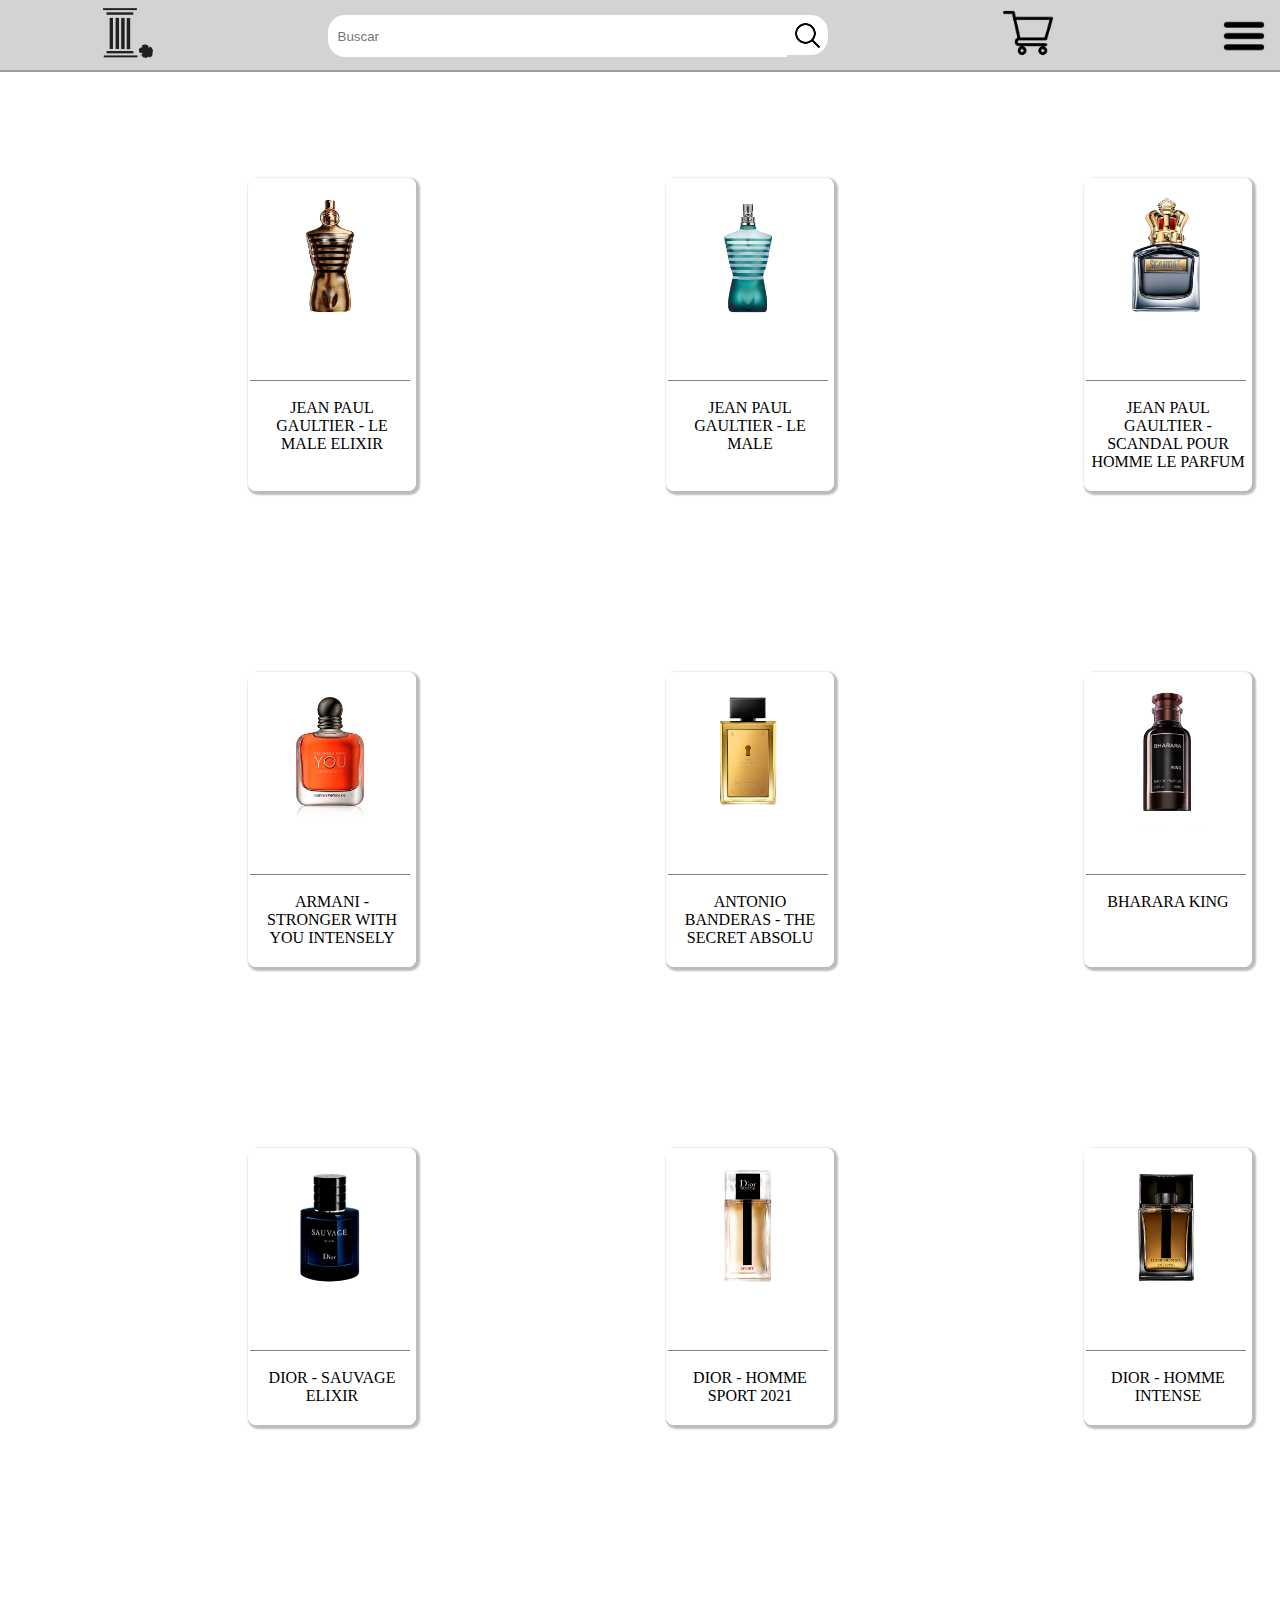
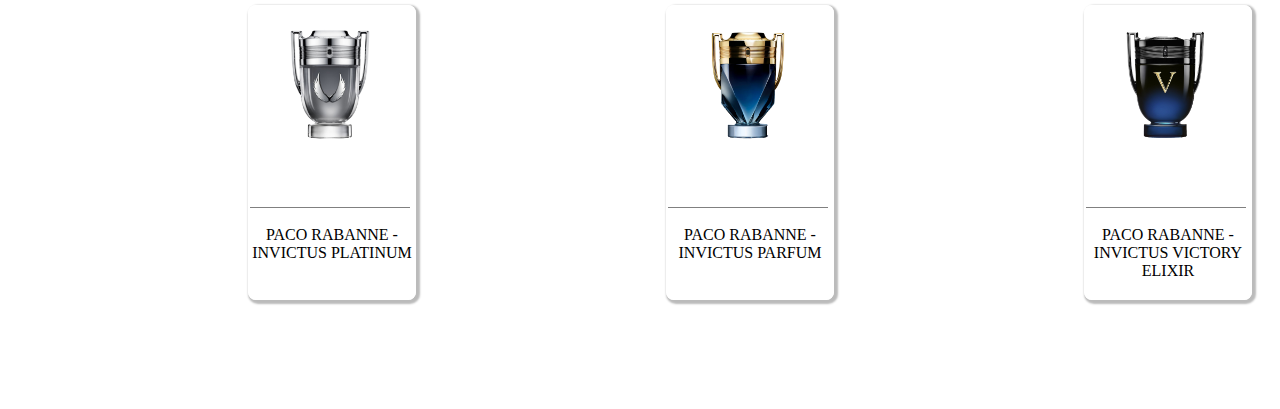
==== index.html @ b82b5b61 "Update index.html" ====
<!DOCTYPE html>
<html lang="en">
<head>
    <meta charset="UTF-8">
    <meta name="viewport" content="width=device-width, initial-scale=1.0">
    <title>ritta et compagnie</title>
    <link rel="stylesheet" href="styles.css">
</head>
<body>
    <header id="encabezado">
        <div class="logo">
            <a href="http://127.0.0.1:5500/inicio.html">
            <img src="logo.png" alt="">
        </a>
        </div>
        <div class="barra_de_busqueda">
            <input type="text" placeholder="Buscar" class="buscar">
            <div class="lupa">
                <img src="lupa.png" alt="" >
            </div>
        </div>
        <div class="chango">
            <img src="carrito-de-compras.png" alt="">
        </div>
        <section class="menudesplegable">
            <div class="dropdown">
                <img src="menu.png" alt="" onclick="toggleMenu()" class="dropbtn">
                <div id="myDropdown" class="dropdown-content">
                    <a href=""><p  class="Nosotros">Nosotros</p></a>
                    <div class="rango">
                        <div>
                            <p>Precio</p>
                        </div>
                        <div class="input">
                            <div class="max"> <p>max </p> <input type="number"></div>
                            <div class="min"> <p>min </p> <input type="number"></div>
                        </div>
                    </div>
                    <div class="submenu">
                        <a href="#" class="perfumes_menu">Perfumes</a>
                        <div class="submenu-content">
                            <p>florales</p>
                            <p>amaderados</p>
                            <p>dulces</p>
                            <p>amargos</p>
                        </div>
                        
                    </div>
            </div>
        </div>
        </section>
    </header>

    <main>
        <div class="caja_para_categorias">

        </div>

        <section id="perfumes">
            <div class="fila">
                <div class="boton">
                    <a href="" class="link">
                    <img src="lemaleelc2.png" alt="">
                    <p class="nombre">JEAN PAUL GAULTIER - LE MALE ELIXIR</p>
                    </a>
                </div>
                <div class="boton">
                    <a href="" class="link">
                    <img src="lemale.png" alt="">
                    <p class="nombre">JEAN PAUL GAULTIER - LE MALE</p>
                    </a>
                </div>
                <div class="boton">
                    <a href="" class="link">
                    <img src="scandal.png" alt="">
                    <p class="nombre">JEAN PAUL GAULTIER - SCANDAL POUR HOMME LE PARFUM </p>
                    </a>
                </div>
            </div>
            <div class="fila">
                <div class="boton">
                    <a href="" class="link">
                    <img src="strongerwithyou.png" alt="">
                    <p class="nombre">ARMANI - STRONGER WITH YOU INTENSELY</p>
                    </a>
                </div>
                <div class="boton">
                    <a href="" class="link">
                    <img src="goldensecret.png" alt="">
                    <p class="nombre">ANTONIO BANDERAS - THE SECRET ABSOLU</p>
                    </a>
                </div>
                <div class="boton">
                    <a href="" class="link">
                    <img src="bhararaking.png" alt="">
                    <p class="nombre">BHARARA KING</p>
                    </a>
                </div>
            </div>
            <div class="fila">
                <div class="boton">
                    <a href="" class="link">
                    <img src="sauvage.png" alt="">
                    <p class="nombre">DIOR - SAUVAGE ELIXIR </p>
                    </a>
                </div>
                <div class="boton">
                    <a href="" class="link">
                    <img src="diorhommesport.png" alt="">
                    <p class="nombre">DIOR - HOMME SPORT 2021</p>
                    </a>
                </div>
                
                <div class="boton">
                    <a href="" class="link">
                    <img src="dierhommeintense.png" alt="">
                    <p class="nombre">DIOR - HOMME INTENSE</p>
                    </a>
                </div>
            </div>
            <div class="fila">
                <div class="boton">
                    <a href="" class="link">
                    <img src="invictusedt.png" alt="">
                    <p class="nombre">PACO RABANNE - INVICTUS PLATINUM</p>
                    </a>
                </div>
                <div class="boton">
                    <a href="" class="link">
                    <img src="invictusparfum.png" alt="">
                    <p class="nombre">PACO RABANNE - INVICTUS PARFUM</p>
                    </a>
                </div>
                <div class="boton">
                    <a href="" class="link">
                    <img src="invictuselexir.png" alt="">
                    <p class="nombre">PACO RABANNE - INVICTUS VICTORY ELIXIR</p>
                    </a>
                </div>
            </div>
        </section>
    </main>
    

    <script>
        function toggleMenu() {
            document.getElementById("myDropdown").classList.toggle("show");
        }
    </script>


</body>
</html>
---- styles.css ----
**{
    margin: 0;
    padding: 0;}
body {
    font-family: Arial, sans-serif;
    background-color: #ffffff;
    color: #333;
    padding-top: 70px;
}

#encabezado{
    display: flex;
    background-color: rgb(211, 211, 211);
    align-items: center;
    justify-content: space-around;
    height: 70px;
    padding: 0 20px;
    position: fixed;
    top: 0;
    left: 0;
    width: 100%;
    border-bottom: 2px solid #9c9c9c;
}

.logo img{
    height: 50px;
    width: 50px;
}

.barra_de_busqueda{
    width: 500px;
    height: 40px;
    display: flex;
    border-radius: 10px;
    padding: 0 10px;
    box-shadow: #333;
    }

.buscar{
    width: 100%;
    height: 100%;
    border: none;
    border-top-left-radius: 17px;
    border-bottom-left-radius: 17px;
    padding-left: 10px;
}
.lupa{
    background-color:white;
    border-bottom-right-radius: 17px;
    border-top-right-radius:17px;
}
.lupa img{
    width: 33px;
    height: 33px;
    padding: 4px;

}

.chango img, .usuario_foto img{
    height: 50px;
    width: 50px;
    cursor: pointer;
}



#categorias{
    margin-bottom: 30px;
    padding: 20px;
    position: fixed;
    top: 100px;
    left: 20px;
    width: 160px;
    background-color: rgb(226, 226, 226);
    border: 2px solid #ccc;
    border-radius: 10px;    display: flex;
    flex-direction: column;
    gap: 15px;

}

#categorias h1{
    font-size: 18px;
    margin-bottom: 10px;
    border-bottom: 2px solid #333;
}

#categorias h2{
    font-size: 16px;
    cursor: pointer;
    transition: color 0.3s ease;
}

#categorias h2:hover{
    color: grey
}
#categorias:hover{
    animation:animacion 1s ease forwards;
}
main{
    display: flex;
    margin-left: 220px;
    padding: 20px;
}

#perfumes{
    display: flex;
    gap: 20px;
    width: 100%;
    justify-items: center;
    flex-direction: column;
    align-items: center;
    box-shadow: 20px;
}

.fila .boton:hover {
    border: 2px solid rgb(196, 196, 196);
    border-radius: 7px;
    animation:animacion 1s ease forwards;


}
.fila .boton{
    box-shadow: #333;
    border: 2px solid white;
    box-shadow:    2px 2px 2px 2px rgb(187, 187, 187);
    border-radius: 8px;

}
.fila{
    display: flex;
    gap: 250px;
    margin: 8%;
}


.boton{
    display: flex;
    flex-direction: column;
    align-items: center;
    gap: 2px;
}

.comprar{
    background-color: rgb(255, 255, 255);
    border: 2px solid black;
    width: 160px;
    height: 37px;
    border-radius: 5px;
}
.comprar:hover{
    background-color: rgb(70, 70, 70);
    cursor: pointer;
}

.comprar:hover .comprar p{
    color: white;
}

.nombre{
    width: 160px;
    text-align: center;
    font-family: Cambria, Cochin, Georgia, Times, 'Times New Roman', serif;
    padding: 2px;
}
@keyframes animacion{
    1% {
        transform:scale(1)
    }
    100% {
        transform:scale(1.1)
    }

}
@keyframes animacion2{
    1% {
        transform:scale(1.1)
    }
    100% {
        transform:scale(1)
    }

}

.link{
    text-decoration: none;
    color: black;

}
.link:hover{
    animation: animacion 1s ease forwards;
}
.fila img{
    width: 160px;
    display: flex;
    flex-direction: column;
    align-items: center;
    gap: 10px;
    border-bottom: 1px solid grey;
    padding-bottom: 40px;
}
.input{
    display: flex;
    flex-direction: column;
    align-items: center;
    gap: 10px;
    border-radius: 20px;
}
.input input{
    border-radius: 20px;
    border: 1px solid grey;
}
.Nosotros{
    border-bottom: 1px solid grey;
    width: 100%;
    display: flex;
    justify-content: center;
    padding-top:20px;


}
.menudesplegable{
    gap: 70px;
}
.submenu {
    position: relative;
}

.submenu-content {
    display: none;
    position: absolute;
    left: -160px;
    top: 0;
    background-color: #f9f9f9;
    min-width: 160px;
    border-radius: 20px;
    box-shadow: 0px 8px 8px 0px rgb(0 0 0 / 20%);
    flex-direction: column;
    transform: translateX(-10px);
    transition: opacity 1s ease, transform 1s ease;
}

.submenu-content p{
    justify-content: center;
    padding-top: 10px;
    padding-bottom: 10px;
    display: flex;
}
.submenu-content p:hover{
    background-color: #d3d3d3;
    border-radius: 10px;
}


.dropdown {
    position: relative;
    display: inline-block;
}

.dropbtn {
    position: fixed;
    top: 0px;
    right: 0;
    color: white;
    padding: 16px;
    font-size: 16px;
    border: none;
    cursor: pointer;
    height: 40px;
    width: 40px;
}

.dropdown-content {
    display: none;
    position: fixed;
    right: 2vw;
    background-color: #f9f9f9;
    min-width: 160px;
    box-shadow: 0px 8px 16px 0px rgba(0,0,0,0.2);
    z-index: 1;
    height: 90vh;
    width: 20vw;
    border-radius: 20px;
}

.dropdown-content a {
    color: black;
    padding: 12px 16px;
    text-decoration: none;
    display: block;
}

.dropdown-content a:hover {
    background-color: #f1f1f1;
}

.show {
    display: block;
}
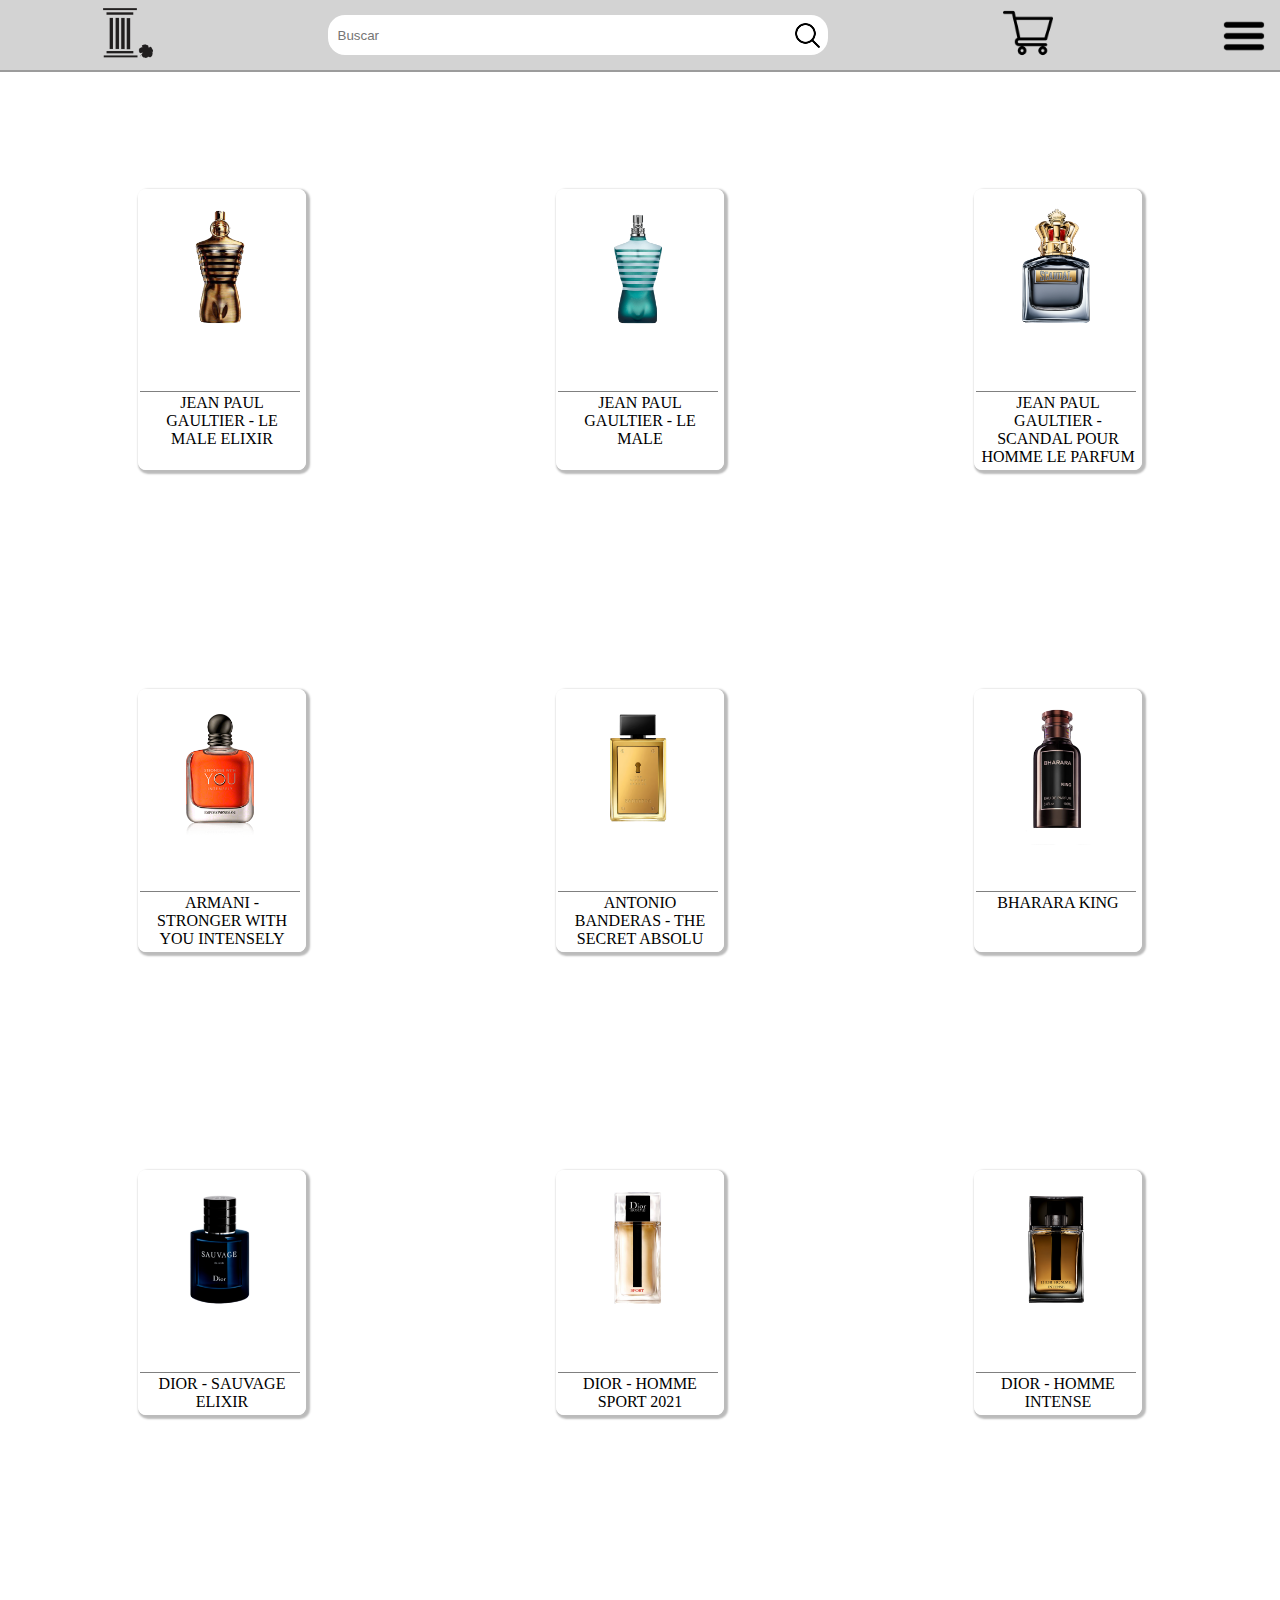
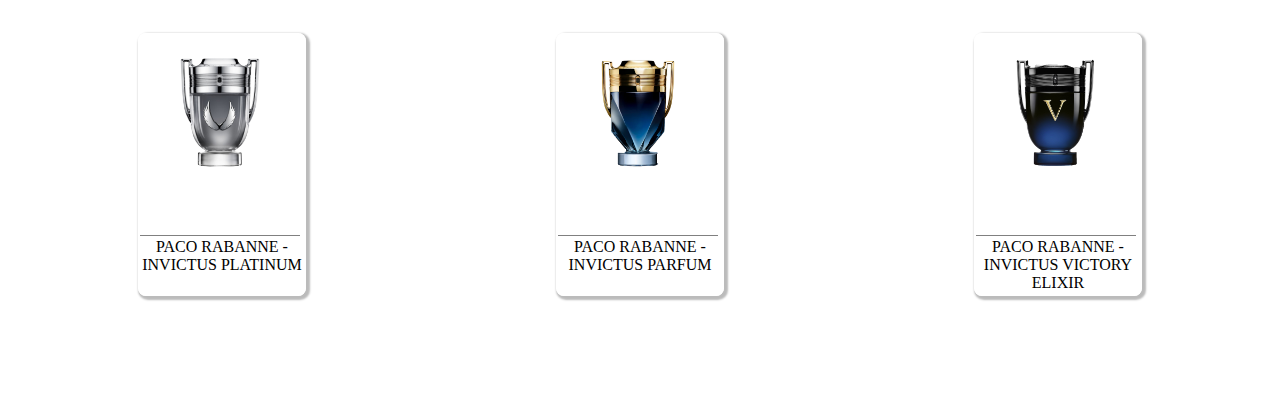
==== commit 159d42a3: "Update index.html" ====
--- a/index.html
+++ b/index.html
@@ -26,9 +26,11 @@
             <div class="dropdown">
                 <img src="menu.png" alt="" onclick="toggleMenu()" class="dropbtn">
                 <div id="myDropdown" class="dropdown-content">
-                    <a href=""><p  class="Nosotros">Nosotros</p></a>
+                    <div>
+                        <a href=""><p  class="Nosotros">Nosotros</p></a>
+                    </div>
                     <div class="rango">
-                        <div>
+                        <div class="precio">
                             <p>Precio</p>
                         </div>
                         <div class="input">
@@ -37,7 +39,7 @@
                         </div>
                     </div>
                     <div class="submenu">
-                        <a href="#" class="perfumes_menu">Perfumes</a>
+                        <p class="perfumes_menu">Perfumes</p>
                         <div class="submenu-content">
                             <p>florales</p>
                             <p>amaderados</p>
--- a/styles.css
+++ b/styles.css
@@ -1,4 +1,4 @@
-**{
+*{
     margin: 0;
     padding: 0;}
 body {
@@ -48,6 +48,7 @@
     background-color:white;
     border-bottom-right-radius: 17px;
     border-top-right-radius:17px;
+    height: 40px;
 }
 .lupa img{
     width: 33px;
@@ -99,7 +100,6 @@
 }
 main{
     display: flex;
-    margin-left: 220px;
     padding: 20px;
 }
 
@@ -211,45 +211,54 @@
     border: 1px solid grey;
 }
 .Nosotros{
-    border-bottom: 1px solid grey;
     width: 100%;
     display: flex;
     justify-content: center;
-    padding-top:20px;
-
-
-}
+    padding-top:10px;
+    border-radius: 20px;
+    align-items: center;
+}
+
+
 .menudesplegable{
     gap: 70px;
 }
 .submenu {
-    position: relative;
-}
+    display: block;
+}
+
 
 .submenu-content {
     display: none;
     position: absolute;
-    left: -160px;
+    left: 0px;
     top: 0;
     background-color: #f9f9f9;
     min-width: 160px;
     border-radius: 20px;
     box-shadow: 0px 8px 8px 0px rgb(0 0 0 / 20%);
     flex-direction: column;
-    transform: translateX(-10px);
-    transition: opacity 1s ease, transform 1s ease;
-}
+}
+.perfumes_menu:hover .submenu-content{
+    display: block;
+}
+.perfumes_menu{
+    cursor: pointer;
+}
+
 
 .submenu-content p{
     justify-content: center;
     padding-top: 10px;
     padding-bottom: 10px;
     display: flex;
+    cursor: pointer;
 }
 .submenu-content p:hover{
     background-color: #d3d3d3;
     border-radius: 10px;
 }
+
 
 
 .dropdown {
@@ -274,11 +283,12 @@
     display: none;
     position: fixed;
     right: 2vw;
+    top: 80px;
     background-color: #f9f9f9;
     min-width: 160px;
     box-shadow: 0px 8px 16px 0px rgba(0,0,0,0.2);
     z-index: 1;
-    height: 90vh;
+    height: 70vh;
     width: 20vw;
     border-radius: 20px;
 }
@@ -297,3 +307,14 @@
 .show {
     display: block;
 }
+
+.rango{
+    gap: 20px;
+    display: flex;
+    flex-direction: column;
+    align-items: center;
+    border-top: 1px solid grey;
+    padding-top: 15px;
+    border-bottom: 1px solid grey;
+    padding-bottom:15px ;
+}
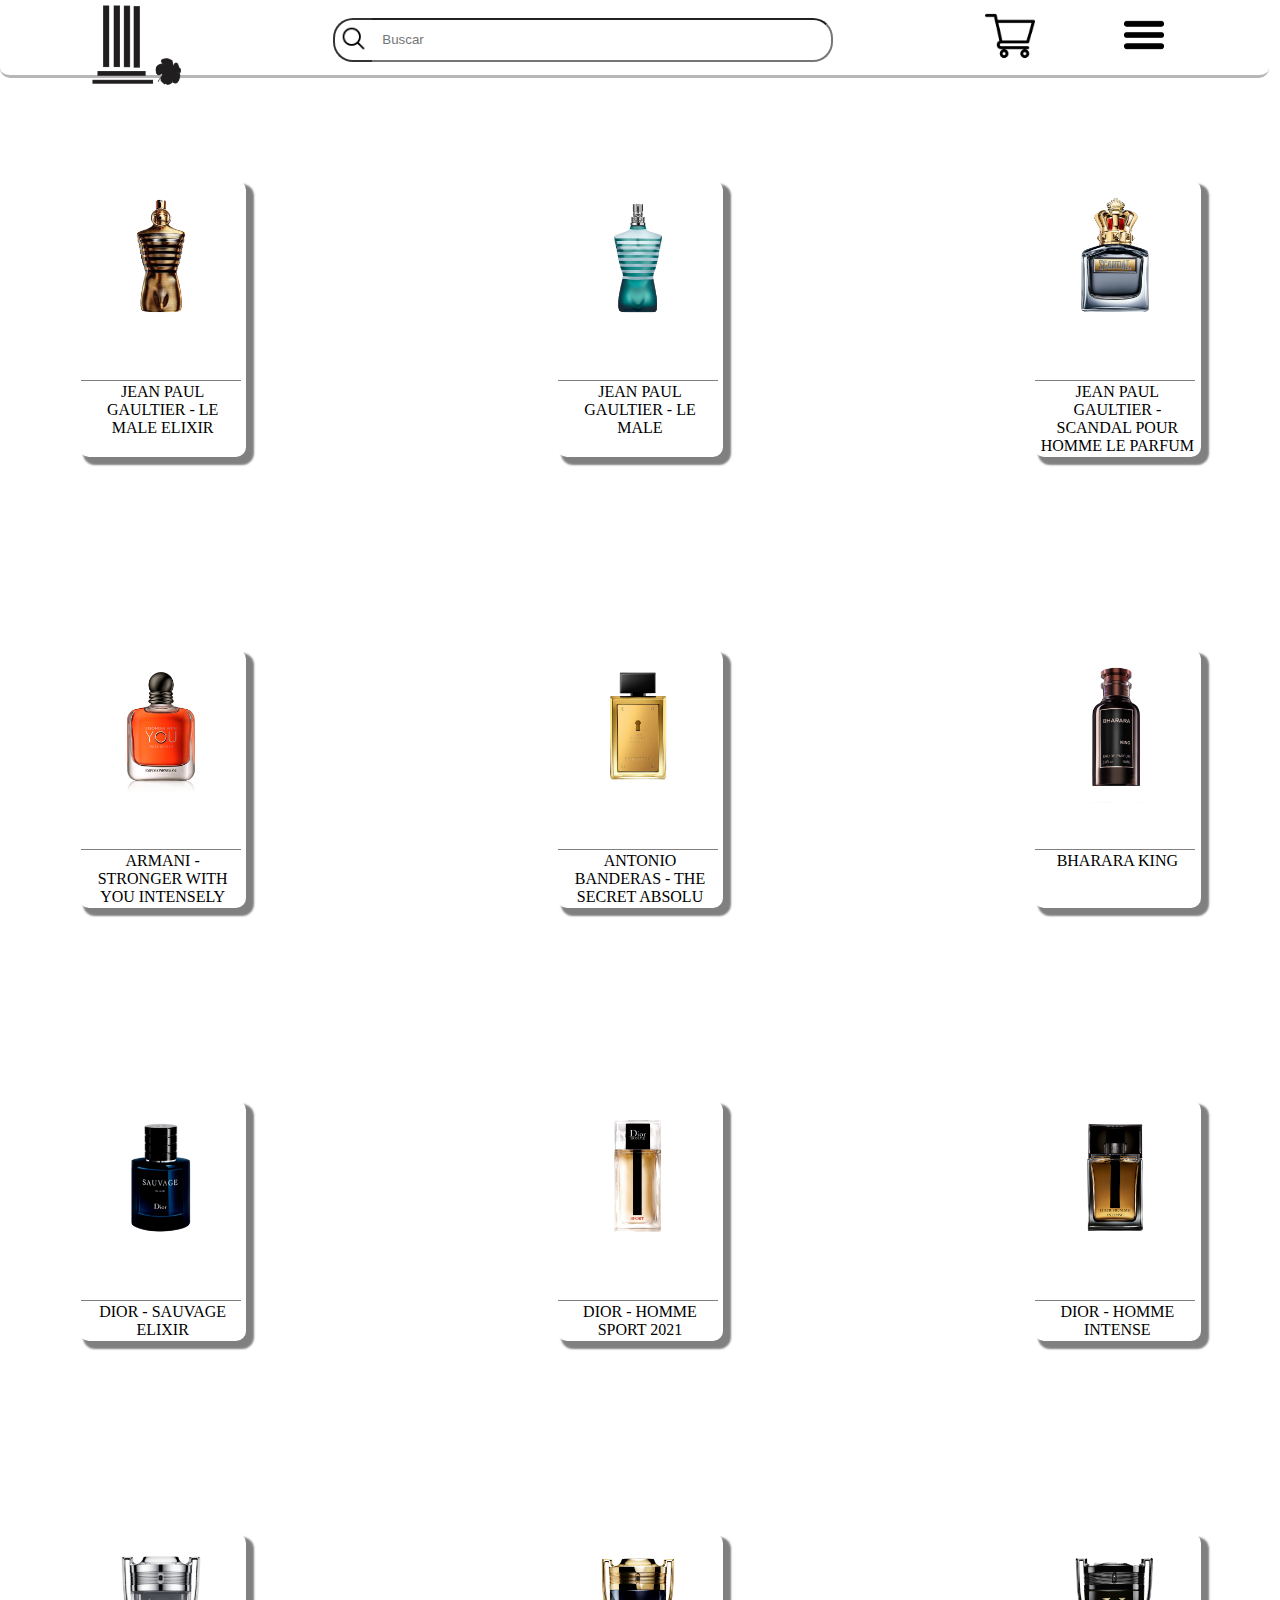
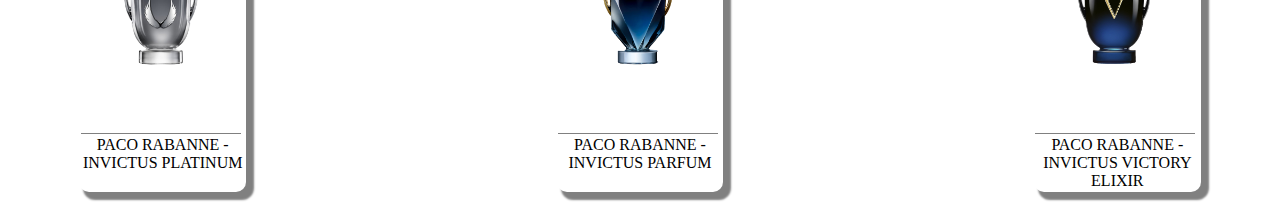
==== commit 2614ada6: "Update index.html" ====
--- a/index.html
+++ b/index.html
@@ -59,87 +59,82 @@
         </div>
 
         <section id="perfumes">
-            <div class="fila">
                 <div class="boton">
                     <a href="" class="link">
-                    <img src="lemaleelc2.png" alt="">
+                    <img src="lemaleelc2.png" alt="" class="perfume">
                     <p class="nombre">JEAN PAUL GAULTIER - LE MALE ELIXIR</p>
                     </a>
                 </div>
                 <div class="boton">
                     <a href="" class="link">
-                    <img src="lemale.png" alt="">
+                    <img src="lemale.png" alt="" class="perfume">
                     <p class="nombre">JEAN PAUL GAULTIER - LE MALE</p>
                     </a>
                 </div>
                 <div class="boton">
                     <a href="" class="link">
-                    <img src="scandal.png" alt="">
+                    <img src="scandal.png" alt="" class="perfume">
                     <p class="nombre">JEAN PAUL GAULTIER - SCANDAL POUR HOMME LE PARFUM </p>
                     </a>
                 </div>
-            </div>
-            <div class="fila">
+
                 <div class="boton">
                     <a href="" class="link">
-                    <img src="strongerwithyou.png" alt="">
+                    <img src="strongerwithyou.png" alt="" class="perfume">
                     <p class="nombre">ARMANI - STRONGER WITH YOU INTENSELY</p>
                     </a>
                 </div>
                 <div class="boton">
                     <a href="" class="link">
-                    <img src="goldensecret.png" alt="">
+                    <img src="goldensecret.png" alt="" class="perfume">
                     <p class="nombre">ANTONIO BANDERAS - THE SECRET ABSOLU</p>
                     </a>
                 </div>
                 <div class="boton">
                     <a href="" class="link">
-                    <img src="bhararaking.png" alt="">
+                    <img src="bhararaking.png" alt="" class="perfume">
                     <p class="nombre">BHARARA KING</p>
                     </a>
                 </div>
-            </div>
-            <div class="fila">
                 <div class="boton">
                     <a href="" class="link">
-                    <img src="sauvage.png" alt="">
+                    <img src="sauvage.png" alt="" class="perfume">
                     <p class="nombre">DIOR - SAUVAGE ELIXIR </p>
                     </a>
                 </div>
                 <div class="boton">
                     <a href="" class="link">
-                    <img src="diorhommesport.png" alt="">
+                    <img src="diorhommesport.png" alt="" class="perfume">
                     <p class="nombre">DIOR - HOMME SPORT 2021</p>
                     </a>
                 </div>
                 
                 <div class="boton">
                     <a href="" class="link">
-                    <img src="dierhommeintense.png" alt="">
+                    <img src="dierhommeintense.png" alt="" class="perfume">
                     <p class="nombre">DIOR - HOMME INTENSE</p>
                     </a>
                 </div>
-            </div>
-            <div class="fila">
+
                 <div class="boton">
                     <a href="" class="link">
-                    <img src="invictusedt.png" alt="">
+                    <img src="invictusedt.png" alt="" class="perfume">
                     <p class="nombre">PACO RABANNE - INVICTUS PLATINUM</p>
                     </a>
                 </div>
                 <div class="boton">
                     <a href="" class="link">
-                    <img src="invictusparfum.png" alt="">
+                    <img src="invictusparfum.png" alt="" class="perfume">
                     <p class="nombre">PACO RABANNE - INVICTUS PARFUM</p>
                     </a>
                 </div>
                 <div class="boton">
                     <a href="" class="link">
-                    <img src="invictuselexir.png" alt="">
+                    <img src="invictuselexir.png" alt="" class="perfume">
                     <p class="nombre">PACO RABANNE - INVICTUS VICTORY ELIXIR</p>
                     </a>
                 </div>
-            </div>
+
         </section>
     </main>
     
--- a/styles.css
+++ b/styles.css
@@ -1,6 +1,8 @@
 *{
     margin: 0;
-    padding: 0;}
+    padding: 0;
+
+}
 body {
     font-family: Arial, sans-serif;
     background-color: #ffffff;
@@ -10,53 +12,62 @@
 
 #encabezado{
     display: flex;
-    background-color: rgb(211, 211, 211);
+    background-color: transparent;
+    backdrop-filter: blur(5px);
     align-items: center;
     justify-content: space-around;
-    height: 70px;
+    height: 75px;
     padding: 0 20px;
     position: fixed;
     top: 0;
     left: 0;
-    width: 100%;
-    border-bottom: 2px solid #9c9c9c;
+    width: 96vw;
+    border-bottom: 3px solid rgba(51, 51, 51, 0.356);
+    border-bottom-left-radius:10px;
+    border-bottom-right-radius:10px;
+    z-index: 1000;
 }
 
 .logo img{
-    height: 50px;
-    width: 50px;
+    height: 11vh;
+    width: 10vh;
 }
 
 .barra_de_busqueda{
     width: 500px;
     height: 40px;
     display: flex;
-    border-radius: 10px;
     padding: 0 10px;
-    box-shadow: #333;
+    flex-direction: row-reverse;
     }
 
 .buscar{
     width: 100%;
     height: 100%;
-    border: none;
-    border-top-left-radius: 17px;
-    border-bottom-left-radius: 17px;
+    border-left:none;
+    border-top-right-radius: 20px;
+    border-bottom-right-radius: 20px;
+    border-top-left-radius: 0;
+    border-bottom-left-radius: 0;
     padding-left: 10px;
 }
 .lupa{
     background-color:white;
-    border-bottom-right-radius: 17px;
-    border-top-right-radius:17px;
+    border-bottom-left-radius: 20px;
+    border-top-left-radius:20px;
     height: 40px;
+    border: 2px solid #333;
+    border-right: none;
 }
 .lupa img{
-    width: 33px;
-    height: 33px;
+    width: 29px;
+    height: 29px;
     padding: 4px;
 
 }
-
+.lupa img:hover{
+    scale: 1.1;
+}
 .chango img, .usuario_foto img{
     height: 50px;
     width: 50px;
@@ -104,16 +115,19 @@
 }
 
 #perfumes{
-    display: flex;
+    display: grid;
+    grid-template-columns: repeat(3, 1fr);  
     gap: 20px;
     width: 100%;
+    box-shadow: 20px;
+    flex-direction: row;
     justify-items: center;
-    flex-direction: column;
-    align-items: center;
-    box-shadow: 20px;
-}
-
-.fila .boton:hover {
+    gap: 15vw;
+    padding-top: 10vh;
+
+}
+
+ .boton:hover {
     border: 2px solid rgb(196, 196, 196);
     border-radius: 7px;
     animation:animacion 1s ease forwards;
@@ -139,6 +153,9 @@
     flex-direction: column;
     align-items: center;
     gap: 2px;
+    border-radius: 10px;
+    box-shadow: 6px 6px 2px 2px gray;
+    width: 13vw;
 }
 
 .comprar{
@@ -190,7 +207,7 @@
 .link:hover{
     animation: animacion 1s ease forwards;
 }
-.fila img{
+.perfume{
     width: 160px;
     display: flex;
     flex-direction: column;
@@ -198,18 +215,24 @@
     gap: 10px;
     border-bottom: 1px solid grey;
     padding-bottom: 40px;
-}
-.input{
+    z-index: 500;
+}
+input{
     display: flex;
     flex-direction: column;
     align-items: center;
     gap: 10px;
     border-radius: 20px;
+    outline: none;
 }
 .input input{
     border-radius: 20px;
     border: 1px solid grey;
 }
+.input input{
+    border: 1px solid grey;
+}
+
 .Nosotros{
     width: 100%;
     display: flex;
@@ -226,24 +249,26 @@
 .submenu {
     display: block;
 }
-
-
 .submenu-content {
     display: none;
-    position: absolute;
-    left: 0px;
-    top: 0;
+    position: fixed;
+    right: 260px;
+    top: 290px;
     background-color: #f9f9f9;
     min-width: 160px;
     border-radius: 20px;
     box-shadow: 0px 8px 8px 0px rgb(0 0 0 / 20%);
     flex-direction: column;
 }
-.perfumes_menu:hover .submenu-content{
+.submenu:hover .submenu-content{
     display: block;
 }
 .perfumes_menu{
     cursor: pointer;
+    text-align: center;
+    padding-top: 10px;
+    padding-bottom: 10px;
+
 }
 
 
@@ -269,10 +294,9 @@
 .dropbtn {
     position: fixed;
     top: 0px;
-    right: 0;
+    right: 7vw;
     color: white;
-    padding: 16px;
-    font-size: 16px;
+    padding: 15px;
     border: none;
     cursor: pointer;
     height: 40px;
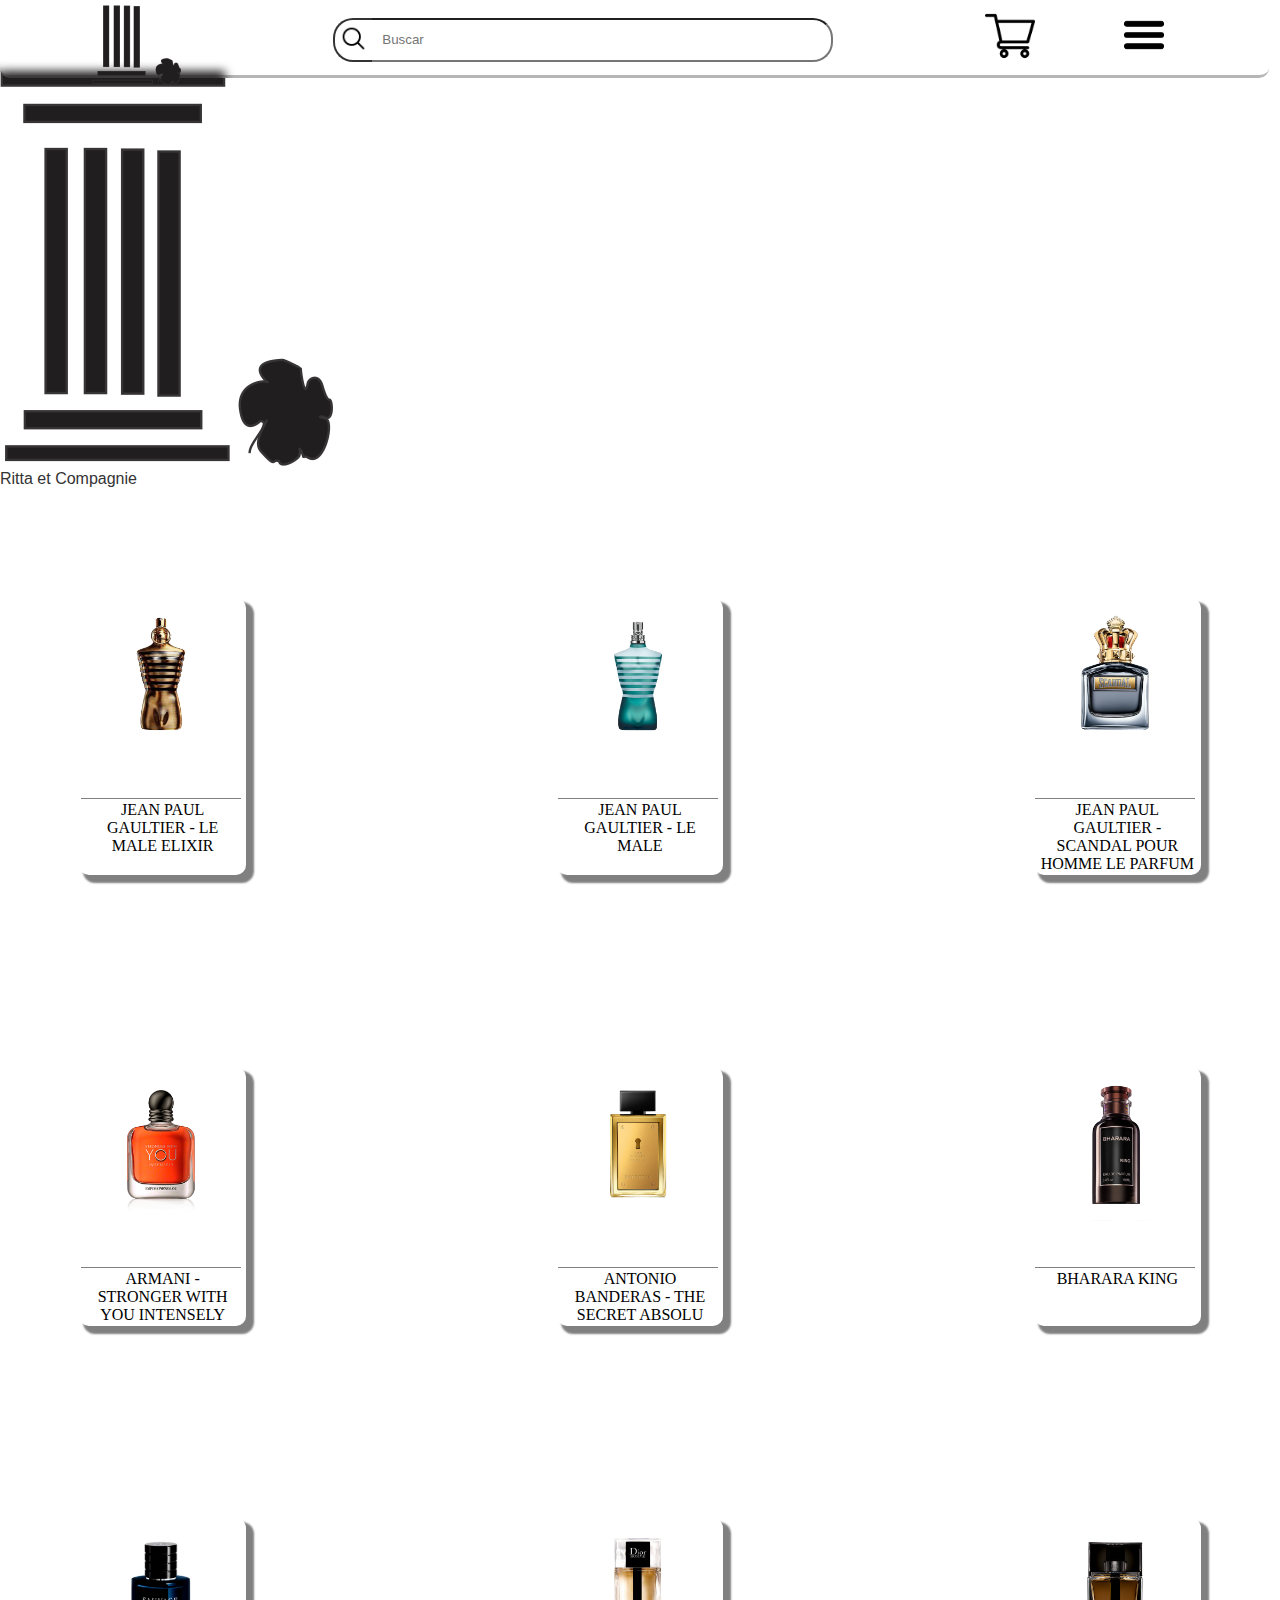
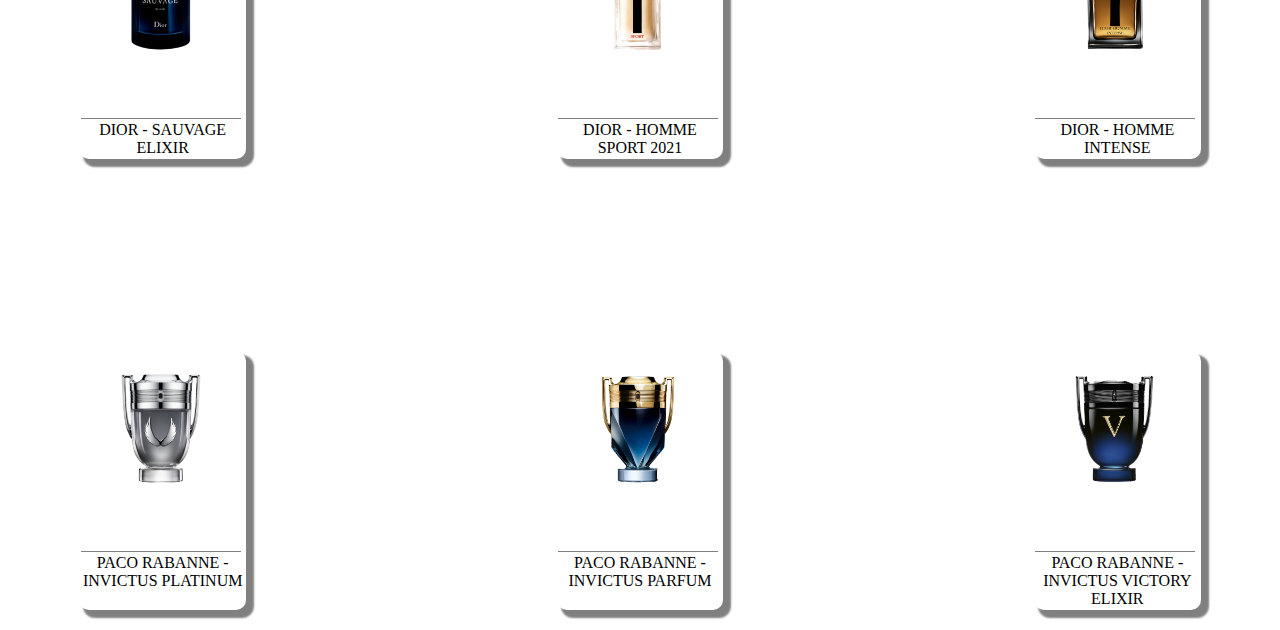
==== commit 52692c17: "Update index.html" ====
--- a/index.html
+++ b/index.html
@@ -52,6 +52,10 @@
         </div>
         </section>
     </header>
+    <div id="splash-screen">
+        <img src="logo.png" alt="Logo" id="splash-logo">
+        <p>Ritta et Compagnie</p>
+    </div>
 
     <main>
         <div class="caja_para_categorias">
@@ -143,8 +147,24 @@
         function toggleMenu() {
             document.getElementById("myDropdown").classList.toggle("show");
         }
+        window.addEventListener('load', function() {
+            setTimeout(function() {
+                var splashScreen = document.getElementById('splash-screen');
+                var mainContent = document.getElementById('main-content');
+                
+                // Iniciamos el desvanecimiento
+                splashScreen.classList.add('fade-out');
+                
+                // Esperamos a que termine la transición antes de ocultar completamente
+                splashScreen.addEventListener('transitionend', function() {
+                    splashScreen.style.display = 'none';
+                    mainContent.style.display = 'block';
+                });
+            }, 2000);
+        });
     </script>
 
 
 </body>
 </html>
+
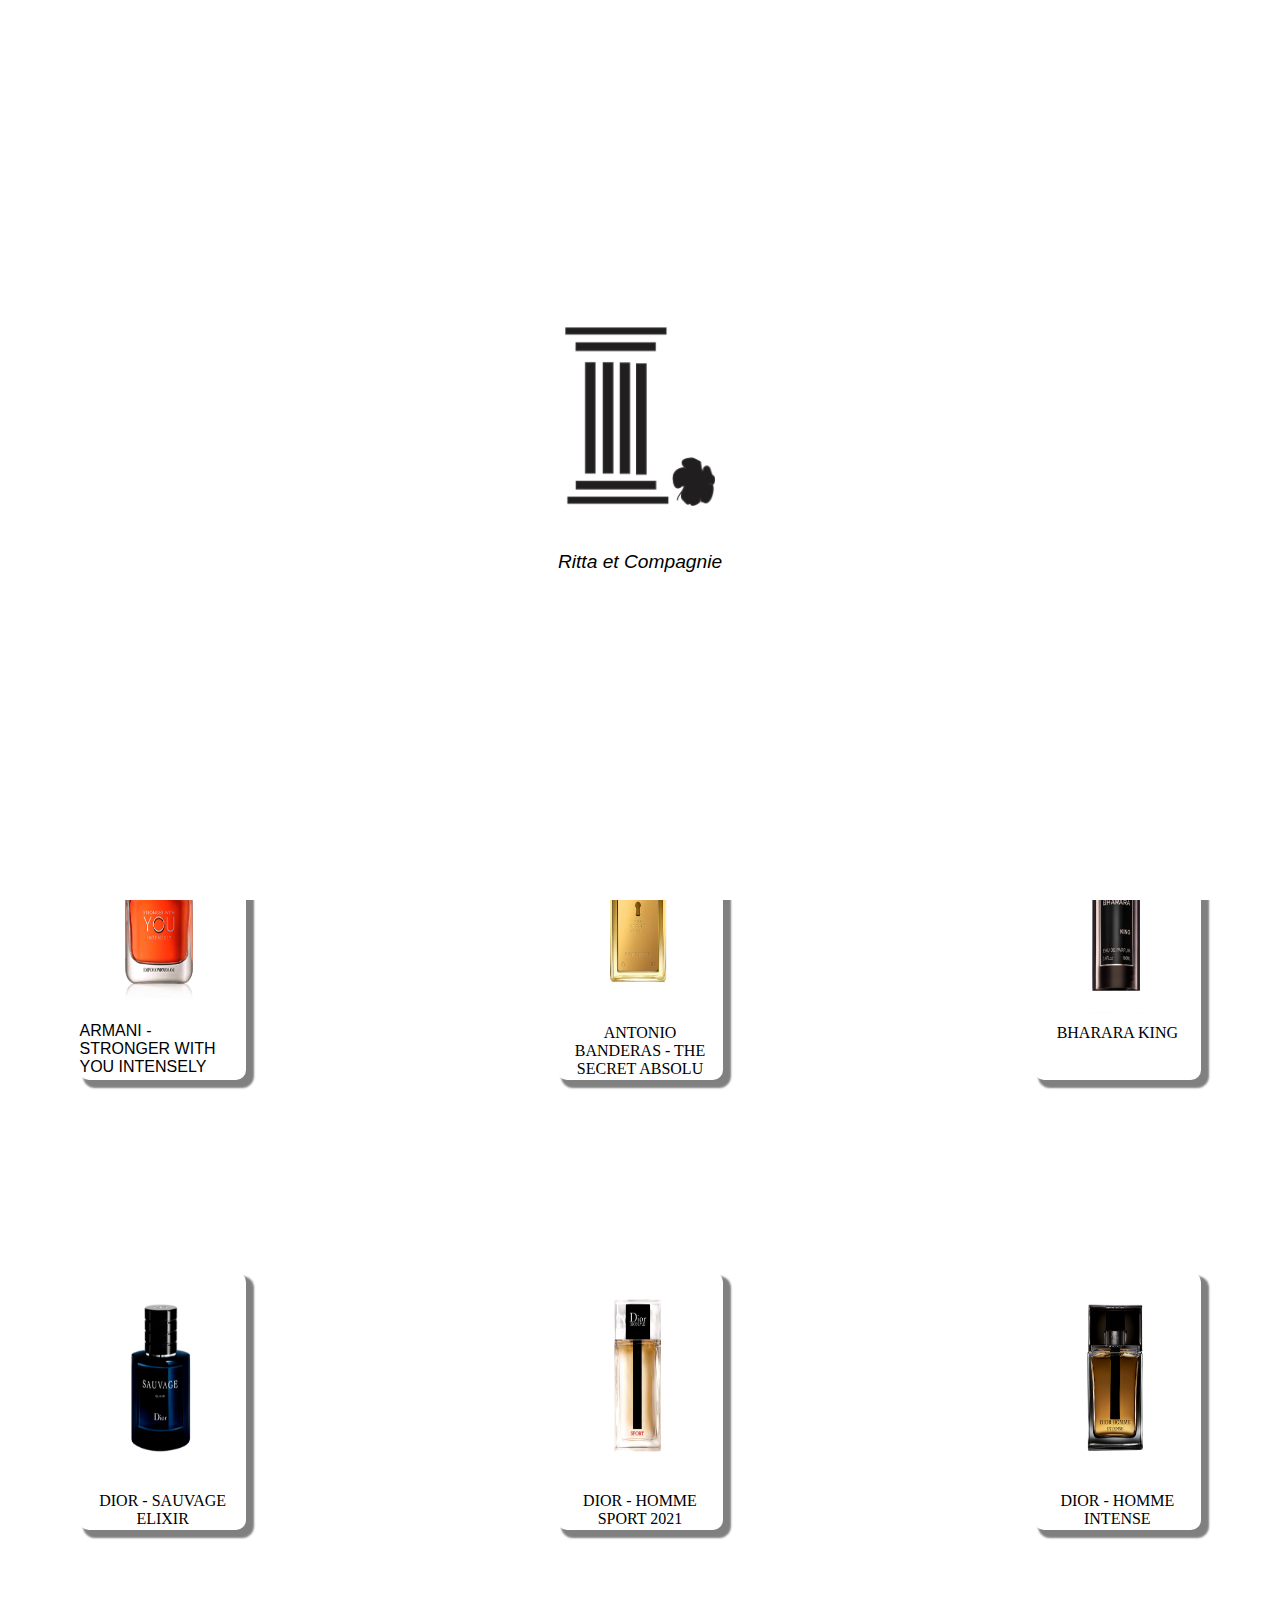
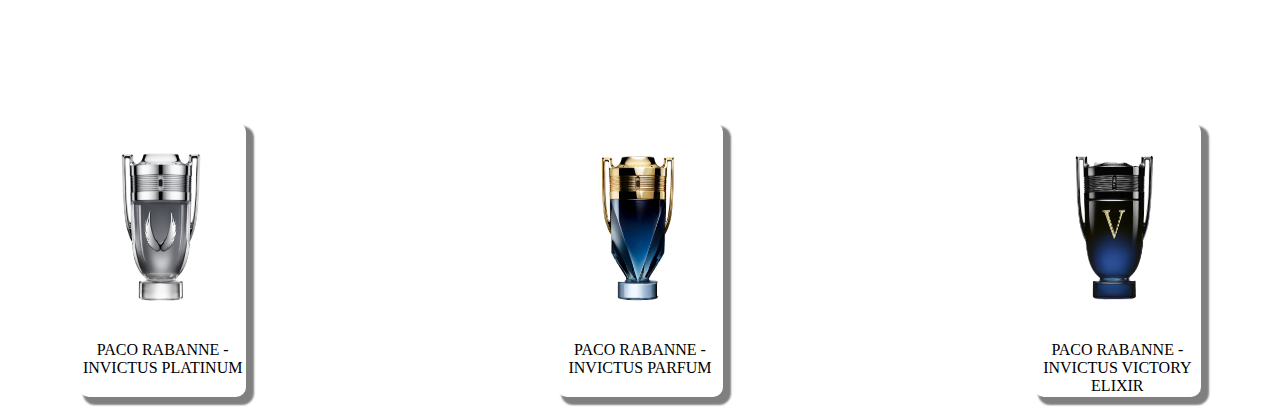
==== commit 5849def9: "Update index.html" ====
--- a/index.html
+++ b/index.html
@@ -22,6 +22,7 @@
         <div class="chango">
             <img src="carrito-de-compras.png" alt="">
         </div>
+       
         <section class="menudesplegable">
             <div class="dropdown">
                 <img src="menu.png" alt="" onclick="toggleMenu()" class="dropbtn">
@@ -48,10 +49,41 @@
                         </div>
                         
                     </div>
+                    <div class="iniciar_sesion">
+                        <p>iniciar sesion</p>
+                        <p>crear una cuenta</p>
+                    </div>
             </div>
         </div>
         </section>
     </header>
+    <section class="proociones">
+        <p>Hombres</p>
+        <p>Mujeres</p>
+        <p>Ofertas</p>
+        <p>Tussi</p>
+    </section>
+    <section class="publi">
+        <div class="carousel">
+            <div class="carousel-images">
+              <img src="jpgf1.png" alt="Paisaje Natural">
+              <img src="fotocarru2.png" alt="Comida Deliciosa">
+              <img src="jpgf3.png" alt="Amigos">
+            </div>
+            <button class="prev" onclick="moveSlide(-1)">&#10094;</button>
+            <button class="next" onclick="moveSlide(1)">&#10095;</button>
+          </div>
+        <div class="carousel2">
+            <div class="carousel-images2">
+              <img src="s1.jpeg" alt=" ">
+              <img src="s2.jpeg" alt=" ">
+              <img src="s3.png" alt="">
+            </div>
+            <button class="prev" onclick="moveSlide2(-1)">&#10094;</button>
+            <button class="next" onclick="moveSlide2(1)">&#10095;</button>
+          </div>
+          
+    </section>
     <div id="splash-screen">
         <img src="logo.png" alt="Logo" id="splash-logo">
         <p>Ritta et Compagnie</p>
@@ -65,6 +97,7 @@
         <section id="perfumes">
                 <div class="boton">
                     <a href="" class="link">
+                    <div class="star"><img src="star.png" alt=""></div>
                     <img src="lemaleelc2.png" alt="" class="perfume">
                     <p class="nombre">JEAN PAUL GAULTIER - LE MALE ELIXIR</p>
                     </a>
@@ -85,7 +118,9 @@
                 <div class="boton">
                     <a href="" class="link">
                     <img src="strongerwithyou.png" alt="" class="perfume">
-                    <p class="nombre">ARMANI - STRONGER WITH YOU INTENSELY</p>
+                    <p cMujeres
+
+                    lass="nombre">ARMANI - STRONGER WITH YOU INTENSELY</p>
                     </a>
                 </div>
                 <div class="boton">
@@ -162,9 +197,41 @@
                 });
             }, 2000);
         });
+        let currentSlide = 0;
+
+function moveSlide(direction) {
+  const slides = document.querySelectorAll('.carousel-images img');
+  currentSlide += direction;
+
+  if (currentSlide < 0) {
+    currentSlide = slides.length - 1;
+  } else if (currentSlide >= slides.length) {
+    currentSlide = 0;
+  }
+
+  const offset = -currentSlide * 100; // Desplazamiento en %
+  document.querySelector('.carousel-images').style.transform = `translateX(${offset}%)`;
+}
+
+function moveSlide2(direction) {
+  const slides = document.querySelectorAll('.carousel-images2 img');
+  currentSlide += direction;
+
+  if (currentSlide < 0) {
+    currentSlide = slides.length - 1;
+  } else if (currentSlide >= slides.length) {
+    currentSlide = 0;
+  }
+
+  const offset = -currentSlide * 100; // Desplazamiento en %
+  document.querySelector('.carousel-images2').style.transform = `translateX(${offset}%)`;
+}
+
+
     </script>
 
 
 </body>
+<footer></footer>
 </html>
 
--- a/styles.css
+++ b/styles.css
@@ -3,11 +3,29 @@
     padding: 0;
 
 }
+.proociones{
+    width: 100vw;
+    height: 5vh;
+    background-color: rgb(36, 35, 35);
+    position: fixed;
+    top: 78px;
+    left: 0;
+    display: flex;
+    flex-direction: row;
+    gap: 20vw;
+    justify-content: center;
+    align-items: center;
+    z-index: 1000;
+}
+.proociones p{
+    color: white;
+}
 body {
     font-family: Arial, sans-serif;
-    background-color: #ffffff;
-    color: #333;
+    background-color: #ffffff86;
     padding-top: 70px;
+    z-index: 1000;
+
 }
 
 #encabezado{
@@ -23,8 +41,6 @@
     left: 0;
     width: 96vw;
     border-bottom: 3px solid rgba(51, 51, 51, 0.356);
-    border-bottom-left-radius:10px;
-    border-bottom-right-radius:10px;
     z-index: 1000;
 }
 
@@ -209,14 +225,22 @@
 }
 .perfume{
     width: 160px;
-    display: flex;
-    flex-direction: column;
-    align-items: center;
-    gap: 10px;
-    border-bottom: 1px solid grey;
-    padding-bottom: 40px;
+    height: 17vw;
+    display: flex;
+    flex-direction: column;
     z-index: 500;
 }
+.comprar_boton{
+    width: 100%;
+    height: 15%;
+    border-radius: 10px;
+    display: flex;
+    align-items: center;
+    justify-content: center;
+    background-color: rgb(235, 235, 235);
+    box-shadow: 0 0 5px 5px grey;
+}
+
 input{
     display: flex;
     flex-direction: column;
@@ -287,12 +311,12 @@
 
 
 .dropdown {
-    position: relative;
+
     display: inline-block;
 }
 
 .dropbtn {
-    position: fixed;
+    position: absolute;
     top: 0px;
     right: 7vw;
     color: white;
@@ -307,7 +331,7 @@
     display: none;
     position: fixed;
     right: 2vw;
-    top: 80px;
+    top: 126px;
     background-color: #f9f9f9;
     min-width: 160px;
     box-shadow: 0px 8px 16px 0px rgba(0,0,0,0.2);
@@ -342,3 +366,214 @@
     border-bottom: 1px solid grey;
     padding-bottom:15px ;
 }
+.iniciar_sesion{
+    padding-top: 15px;
+    border-bottom: 1px solid grey;
+    border-top: 1px solid grey;
+    padding-bottom:15px ;
+    gap: 20px;
+    display: flex;
+    flex-direction: column;
+    align-items: center;
+}
+
+
+#splash-screen {
+    position: fixed;
+    top: 0;
+    left: 0;
+    width: 100%;
+    height: 100%;
+    background-color: #ffffff;
+    display: flex;
+    justify-content: center;
+    align-items: center;
+    z-index: 9999;
+    opacity: 1;
+    transition: opacity 1s ease-out;
+    display: flex;
+    flex-direction: column;
+    gap: 5vh;
+    justify-content: center;
+}
+#splash-screen p{
+    font-family: Verdana, Geneva, Tahoma, sans-serif;
+}
+.star{
+    height: 25px;
+    width: 25px;
+}
+.star img{
+    height: 25px;
+    width: 25px;
+}
+
+#splash-logo {
+    width: 150px; /* Ajusta según el tamaño deseado */
+    height: auto;
+}
+
+/* Clase para controlar el desvanecimiento */
+#splash-screen.fade-out {
+    opacity: 0;
+}
+
+/* Asegúrate de que el contenido principal esté oculto inicialmente */
+#main-content {
+    display: none;
+}
+
+#splash-screen p {
+display: flex;
+font-style: italic;
+font-size: larger;
+font-weight: 80;
+}
+@media screen and (max-width: 768px) {
+
+    #encabezado {
+        flex-wrap: wrap;
+        height: auto;
+        padding: 10px;
+        gap: 0;
+    }
+
+    .barra_de_busqueda {
+        width: 100%;
+        margin: 0;
+        align-items: center;
+        justify-content: center;
+    }
+
+    .chango{
+    display: flex;
+    align-items: center;
+    justify-content: center;
+    }
+    .logo, .chango {
+
+        width: 20vw;
+    }
+
+    .menudesplegable {
+        position: absolute;
+        top: 10px;
+        right: 10px;
+    }
+
+    #perfumes {
+        gap: 30px;
+        grid-template-columns: repeat(1, 1fr); 
+        gap: 20vh;
+    }
+
+    .boton {
+        width: 40vw;
+        max-width: none;
+    }
+
+    .nombre {
+        width: 100%;
+    }
+
+    .dropdown-content {
+        width: 80vw;
+        right: 10vw;
+    }
+    #encabezado{
+        display: flex;
+        justify-items: center;
+        align-items: center;
+    }
+    .chango{
+    display: none;
+    }
+
+}
+
+/* Ajustes adicionales para pantallas muy pequeñas */
+@media screen and (max-width: 480px) {
+    body {
+        padding-top: 120px;
+    }
+
+    #encabezado {
+        padding-bottom: 15px;
+    }
+
+    .logo img {
+        height: 8vh;
+        width: 8vh;
+        margin: 0;
+    }
+
+    .chango img {
+        height: 40px;
+        width: 40px;
+    }
+
+    .barra_de_busqueda {
+        margin-top: 15px;
+        width: 40vw;
+    }
+}
+    .carousel {
+    position: relative;
+    width: 200px;
+    margin: auto;
+    overflow: hidden;
+    height: auto;
+  }
+  .carousel2 {
+    position: relative;
+    width: 200px;
+    margin: auto;
+    overflow: hidden;
+    height: auto;
+  }
+  
+  .carousel-images {
+    display: flex;
+    transition: transform 0.5s ease;
+  }
+  .carousel-images2 {
+    display: flex;
+    transition: transform 0.5s ease;
+  }
+  
+  .carousel-images img {
+    width: 100%;
+    display: block;
+    border-radius: 20px;
+  }
+  .carousel-images2 img {
+    width: 100%;
+    display: block;
+    border-radius: 20px;
+  }
+  
+  button {
+    position: absolute;
+    top: 50%;
+    transform: translateY(-50%);
+    background-color: rgba(255, 255, 255, 0.7);
+    border: none;
+    cursor: pointer;
+    padding: 10px;
+  }
+  
+  .prev {
+    left: 10px;
+    border-radius: 100%;
+  }
+  
+  .next {
+    right: 10px;
+    border-radius: 100%;
+  }
+.publi{
+    padding-top: 80px;
+    border-radius: 20px;
+    display: flex;
+    flex-direction: row;
+}
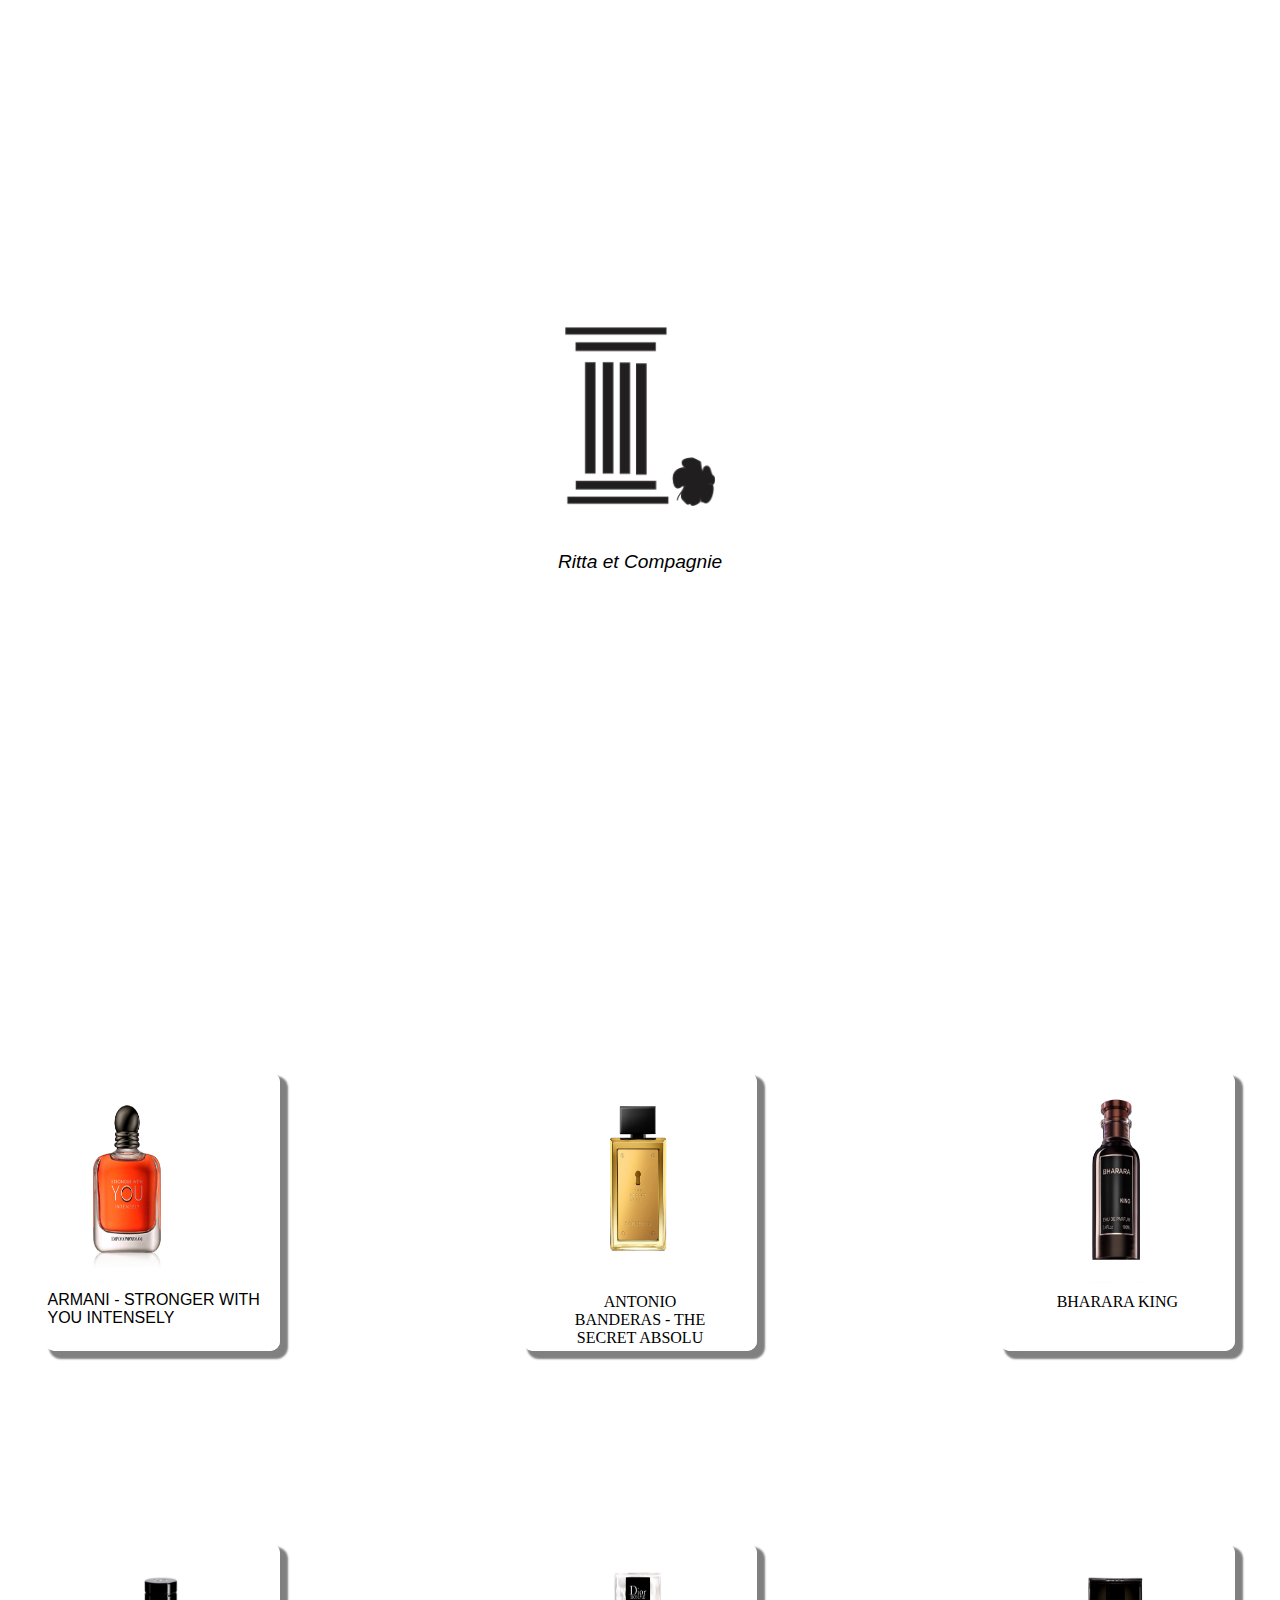
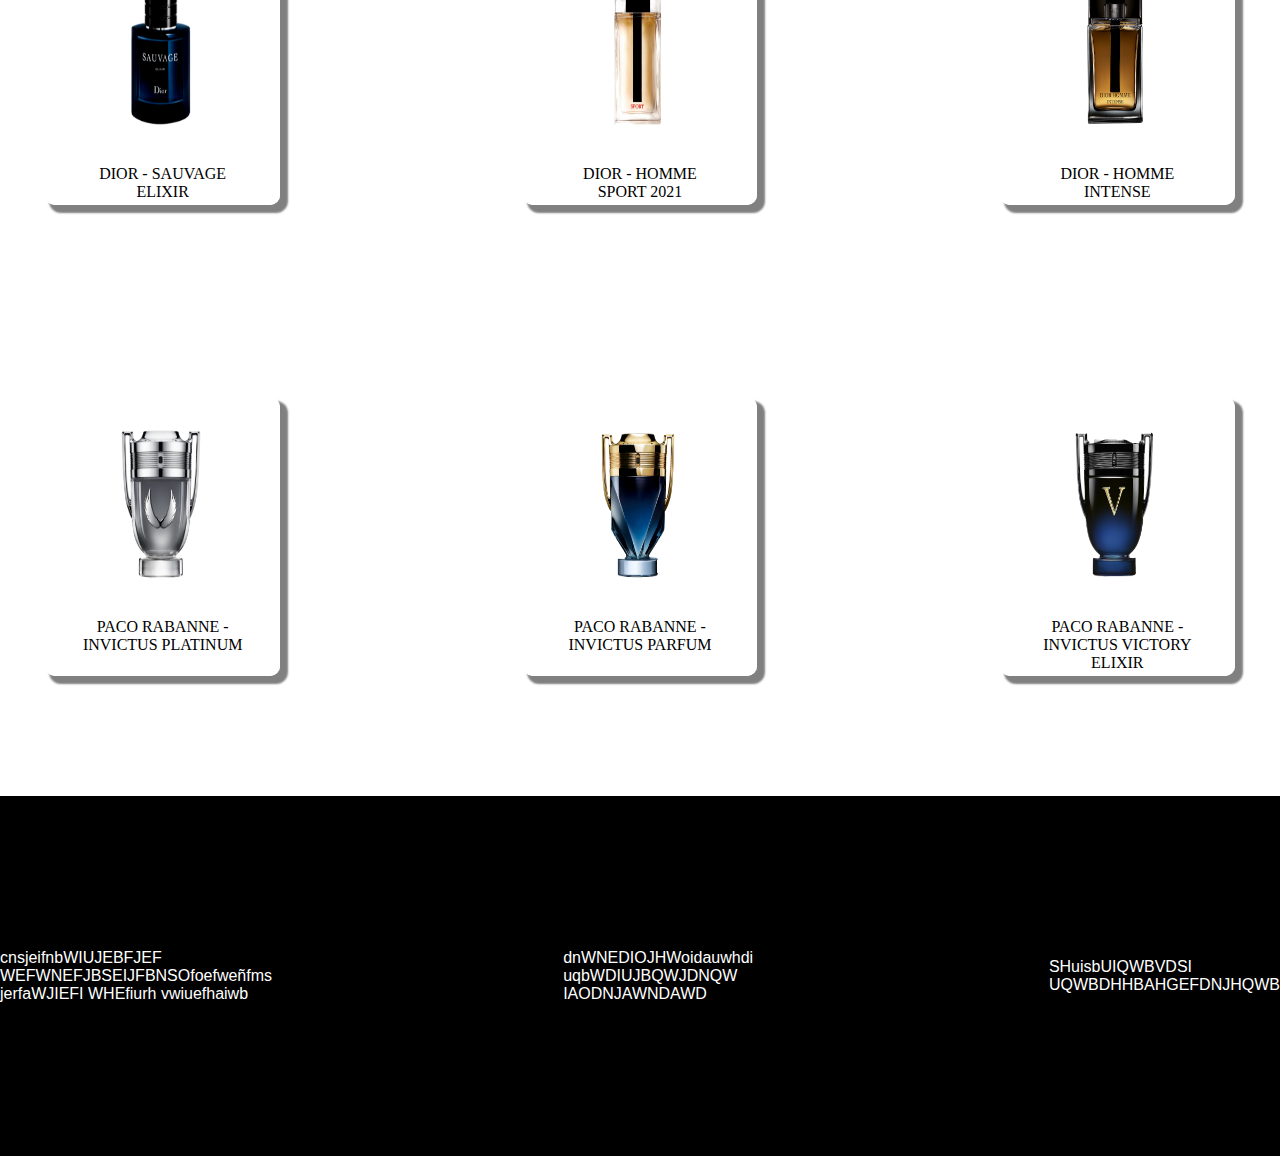
==== commit b9b24291: "Add files via upload" ====
--- a/index.html
+++ b/index.html
@@ -28,7 +28,7 @@
                 <img src="menu.png" alt="" onclick="toggleMenu()" class="dropbtn">
                 <div id="myDropdown" class="dropdown-content">
                     <div>
-                        <a href=""><p  class="Nosotros">Nosotros</p></a>
+                        <a href="#fin"><p  class="Nosotros">Nosotros</p></a>
                     </div>
                     <div class="rango">
                         <div class="precio">
@@ -60,9 +60,14 @@
     <section class="proociones">
         <p>Hombres</p>
         <p>Mujeres</p>
-        <p>Ofertas</p>
+        <a href="#inicio"><p>Ofertas</p></a>
         <p>Tussi</p>
     </section>
+    <div class="aaa" id="inicio">
+        <p>Entre os mas destacados!!</p>
+
+   
+    </div>
     <section class="publi">
         <div class="carousel">
             <div class="carousel-images">
@@ -77,10 +82,19 @@
             <div class="carousel-images2">
               <img src="s1.jpeg" alt=" ">
               <img src="s2.jpeg" alt=" ">
-              <img src="s3.png" alt="">
+               <img src="s3.png" alt="">
             </div>
             <button class="prev" onclick="moveSlide2(-1)">&#10094;</button>
             <button class="next" onclick="moveSlide2(1)">&#10095;</button>
+          </div>
+          <div class="carousel3">
+            <div class="carousel-images3">
+              <img src="i1.png" alt=" ">
+              <img src="i2.png" alt=" ">
+               <img src="i3.png" alt="">
+            </div>
+            <button class="prev" onclick="moveSlide3(-1)">&#10094;</button>
+            <button class="next" onclick="moveSlide3(1)">&#10095;</button>
           </div>
           
     </section>
@@ -226,12 +240,43 @@
   const offset = -currentSlide * 100; // Desplazamiento en %
   document.querySelector('.carousel-images2').style.transform = `translateX(${offset}%)`;
 }
+function moveSlide3(direction) {
+  const slides = document.querySelectorAll('.carousel-images3 img');
+  currentSlide += direction;
+
+  if (currentSlide < 0) {
+    currentSlide = slides.length - 1;
+  } else if (currentSlide >= slides.length) {
+    currentSlide = 0;
+  }
+
+  const offset = -currentSlide * 100; // Desplazamiento en %
+  document.querySelector('.carousel-images3').style.transform = `translateX(${offset}%)`;
+}
 
 
     </script>
 
 
 </body>
-<footer></footer>
+<footer id="fin">
+    <div class="text">
+        <p>
+            cnsjeifnbWIUJEBFJEF
+            WEFWNEFJBSEIJFBNSOfoefweñfms
+            jerfaWJIEFI WHEfiurh vwiuefhaiwb
+        </p>
+    </div>
+    <div class="text">
+        <p>dnWNEDIOJHWoidauwhdi
+            uqbWDIUJBQWJDNQW
+            IAODNJAWNDAWD</p>
+    </div>
+    <div class="text">
+        <P>SHuisbUIQWBVDSI
+            UQWBDHHBAHGEFDNJHQWB</P>
+    </div>
+
+</footer>
 </html>
 
--- a/styles.css
+++ b/styles.css
@@ -2,6 +2,9 @@
     margin: 0;
     padding: 0;
 
+}
+a{
+    text-decoration: none;
 }
 .proociones{
     width: 100vw;
@@ -17,8 +20,22 @@
     align-items: center;
     z-index: 1000;
 }
+.aaa{
+    width: 100vw;
+    height: 5vh;
+    background-color: rgb(112, 112, 112);
+    display: flex;
+    align-items: center;
+    justify-content: center;
+    gap: 100px;
+
+    margin-top: 70px;
+}
+.aaa p{
+    color: rgb(223, 219, 219);
+}
 .proociones p{
-    color: white;
+    color: rgb(231, 231, 231);
 }
 body {
     font-family: Arial, sans-serif;
@@ -30,7 +47,7 @@
 
 #encabezado{
     display: flex;
-    background-color: transparent;
+    background-color: rgb(207, 206, 206);
     backdrop-filter: blur(5px);
     align-items: center;
     justify-content: space-around;
@@ -143,14 +160,13 @@
 
 }
 
+
  .boton:hover {
     border: 2px solid rgb(196, 196, 196);
     border-radius: 7px;
     animation:animacion 1s ease forwards;
-
-
-}
-.fila .boton{
+}
+.boton{
     box-shadow: #333;
     border: 2px solid white;
     box-shadow:    2px 2px 2px 2px rgb(187, 187, 187);
@@ -171,7 +187,7 @@
     gap: 2px;
     border-radius: 10px;
     box-shadow: 6px 6px 2px 2px gray;
-    width: 13vw;
+    width: 18vw;
 }
 
 .comprar{
@@ -209,7 +225,13 @@
     1% {
         transform:scale(1.1)
     }
-    100% {
+    100% {  .carousel2 {
+        position: relative;
+        width: 200px;
+        margin: auto;
+        overflow: hidden;
+        height: auto;
+      }
         transform:scale(1)
     }
 
@@ -229,16 +251,6 @@
     display: flex;
     flex-direction: column;
     z-index: 500;
-}
-.comprar_boton{
-    width: 100%;
-    height: 15%;
-    border-radius: 10px;
-    display: flex;
-    align-items: center;
-    justify-content: center;
-    background-color: rgb(235, 235, 235);
-    box-shadow: 0 0 5px 5px grey;
 }
 
 input{
@@ -523,6 +535,7 @@
     margin: auto;
     overflow: hidden;
     height: auto;
+    border-radius: 20px;
   }
   .carousel2 {
     position: relative;
@@ -530,6 +543,15 @@
     margin: auto;
     overflow: hidden;
     height: auto;
+    border-radius: 20px;
+  }
+  .carousel3 {
+    position: relative;
+    width: 200px;
+    margin: auto;
+    overflow: hidden;
+    height: auto;
+    border-radius: 20px;
   }
   
   .carousel-images {
@@ -541,12 +563,22 @@
     transition: transform 0.5s ease;
   }
   
+  .carousel-images3 {
+    display: flex;
+    transition: transform 0.5s ease;
+  }
+  
   .carousel-images img {
     width: 100%;
     display: block;
     border-radius: 20px;
   }
   .carousel-images2 img {
+    width: 100%;
+    display: block;
+    border-radius: 20px;
+  }
+  .carousel-images3 img {
     width: 100%;
     display: block;
     border-radius: 20px;
@@ -577,3 +609,16 @@
     display: flex;
     flex-direction: row;
 }
+footer{
+    background-color: black;
+    width: 100%;
+    height: 40vh;
+    margin-top: 100px;
+    display: flex;
+    flex-direction: row;
+    gap: 20vw;
+    align-items: center;
+}
+.text p{
+    color: white;
+}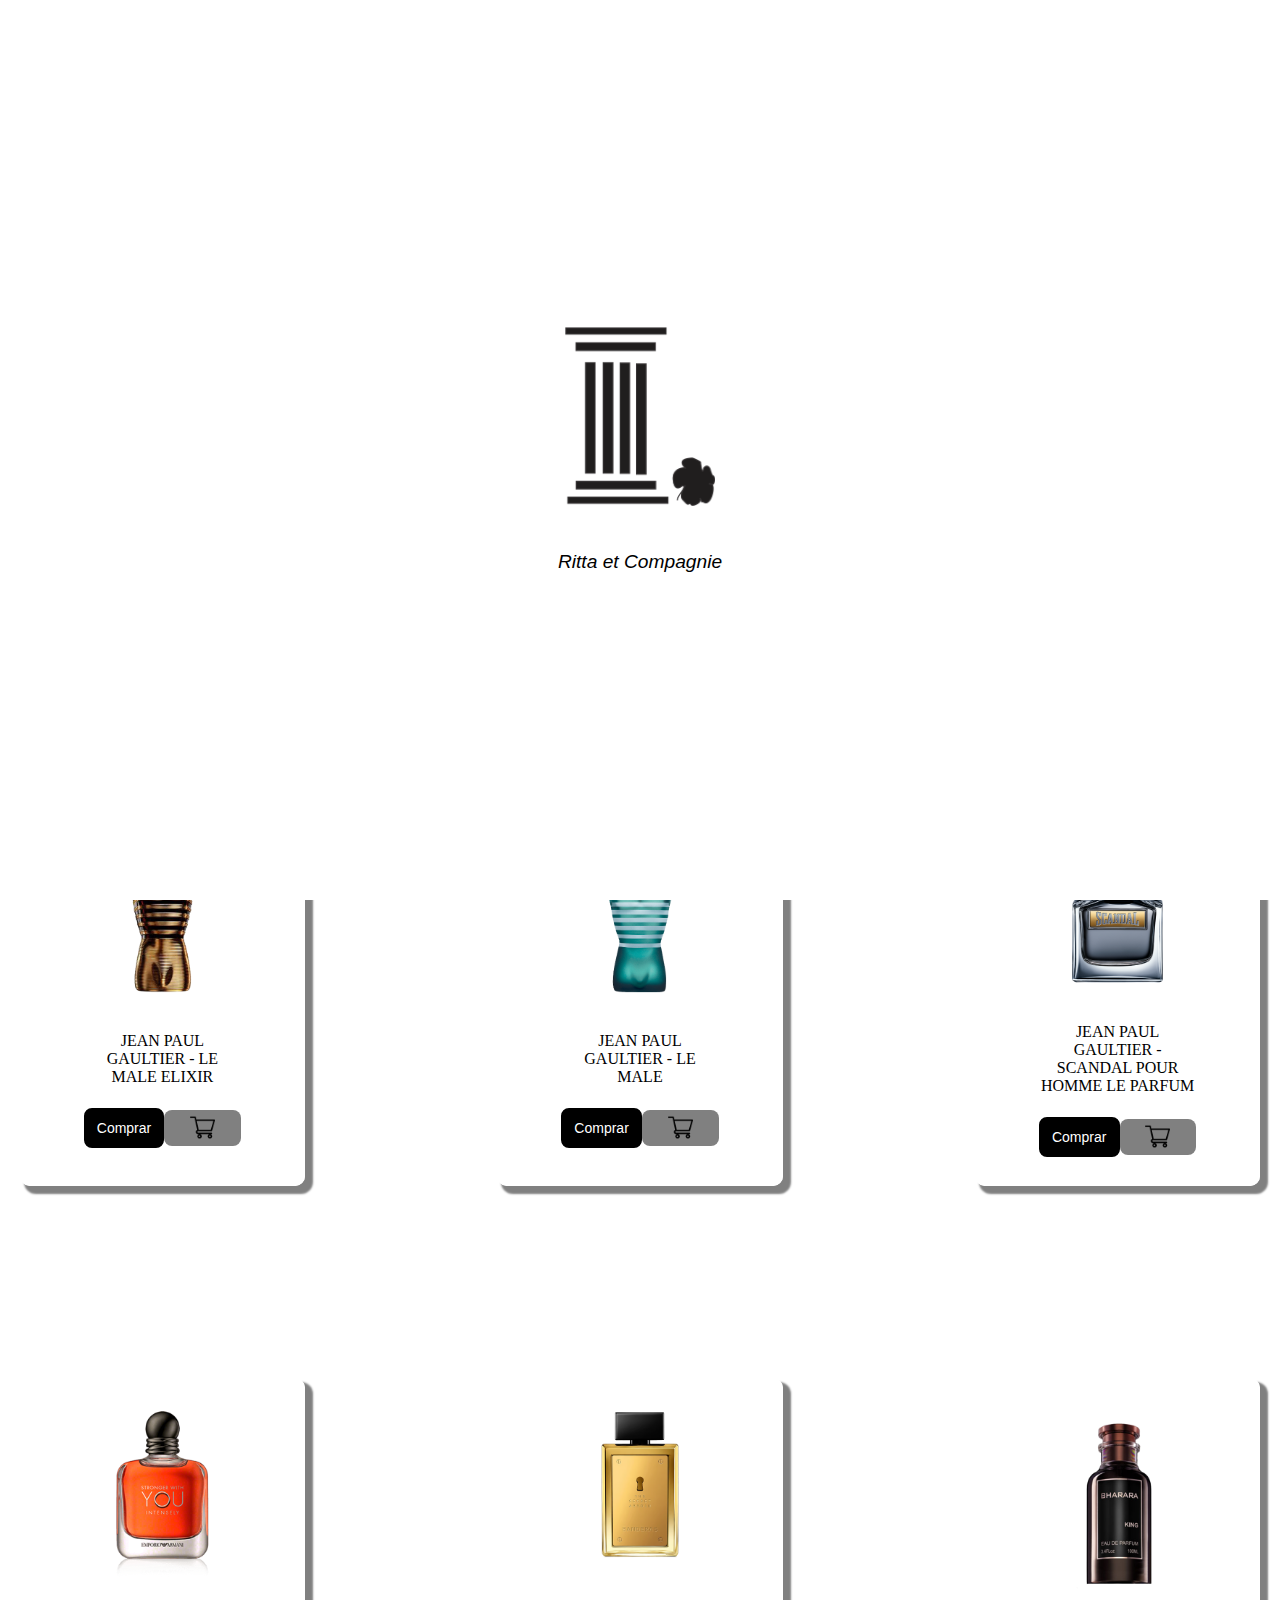
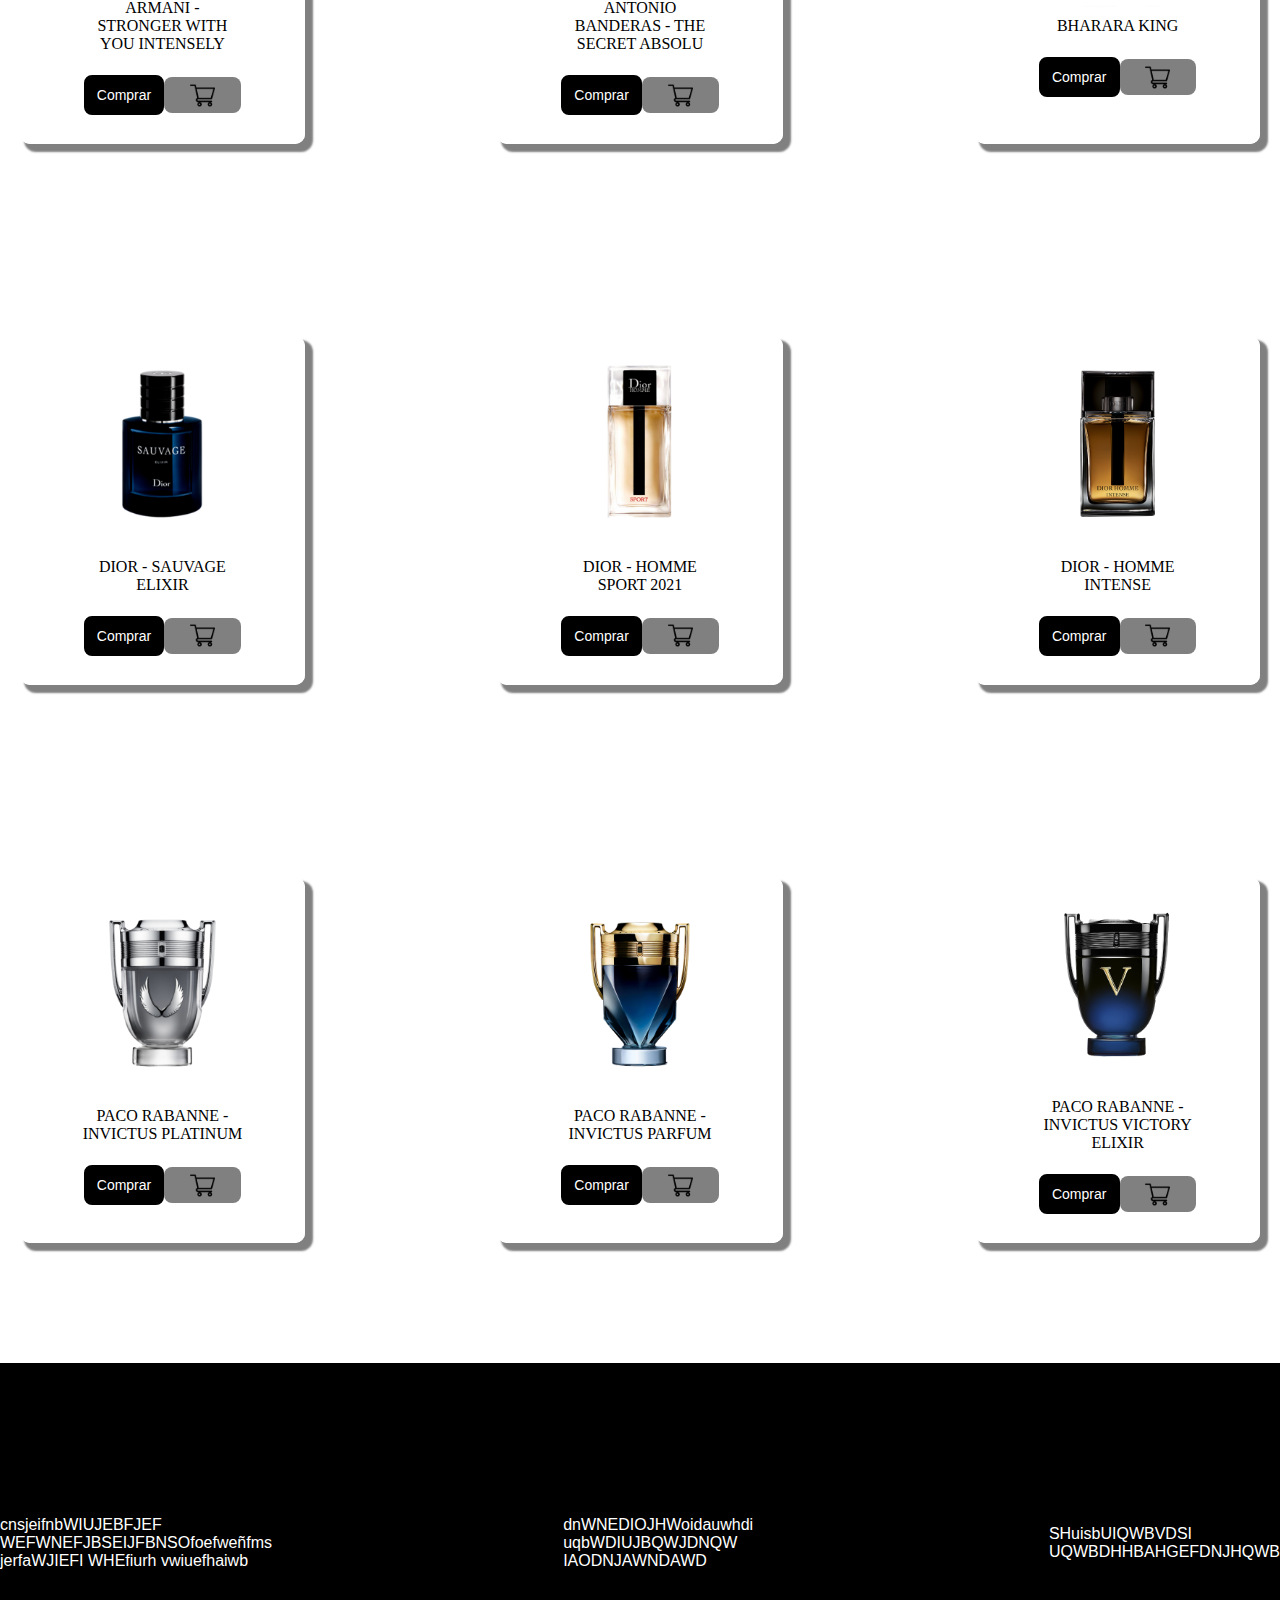
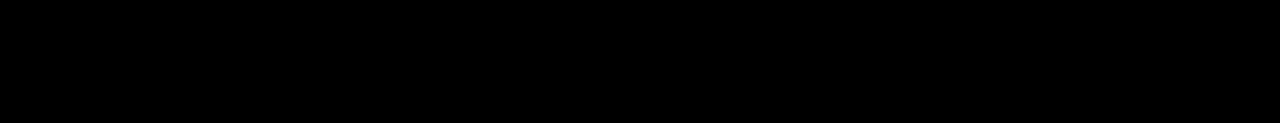
==== commit 9da1e9b8: "Update index.html" ====
--- a/index.html
+++ b/index.html
@@ -9,7 +9,7 @@
 <body>
     <header id="encabezado">
         <div class="logo">
-            <a href="http://127.0.0.1:5500/inicio.html">
+            <a href="">
             <img src="logo.png" alt="">
         </a>
         </div>
@@ -60,11 +60,11 @@
     <section class="proociones">
         <p>Hombres</p>
         <p>Mujeres</p>
-        <a href="#inicio"><p>Ofertas</p></a>
-        <p>Tussi</p>
+        <p>Ofertas</p>
+        <p>perfumes</p>
     </section>
     <div class="aaa" id="inicio">
-        <p>Entre os mas destacados!!</p>
+        <p>Entre los mas destacados!!</p>
 
    
     </div>
@@ -111,55 +111,101 @@
         <section id="perfumes">
                 <div class="boton">
                     <a href="" class="link">
-                    <div class="star"><img src="star.png" alt=""></div>
                     <img src="lemaleelc2.png" alt="" class="perfume">
                     <p class="nombre">JEAN PAUL GAULTIER - LE MALE ELIXIR</p>
                     </a>
-                </div>
-                <div class="boton">
+                    <div class="botones">
+                    <a href=""><div class="botoncomprar">
+                        <p>Comprar</p>
+                    </div></a>
+                    <div class="agrgaralcarrito"><img src="carrito-de-compras.png" alt=""></div>
+                    </div>
+                </div>
+                <div class="boton">
+                    
                     <a href="" class="link">
                     <img src="lemale.png" alt="" class="perfume">
                     <p class="nombre">JEAN PAUL GAULTIER - LE MALE</p>
                     </a>
+                    <div class="botones">
+                    <a href=""><div class="botoncomprar">
+                        <p>Comprar</p>
+                    </div></a>
+                    <div class="agrgaralcarrito"><img src="carrito-de-compras.png" alt=""></div>
+                </div>
                 </div>
                 <div class="boton">
                     <a href="" class="link">
                     <img src="scandal.png" alt="" class="perfume">
                     <p class="nombre">JEAN PAUL GAULTIER - SCANDAL POUR HOMME LE PARFUM </p>
                     </a>
+                    <div class="botones">
+                        <a href=""><div class="botoncomprar">
+                            <p>Comprar</p>
+                        </div></a>
+                        <div class="agrgaralcarrito"><img src="carrito-de-compras.png" alt=""></div>
+                    </div>
                 </div>
 
                 <div class="boton">
                     <a href="" class="link">
                     <img src="strongerwithyou.png" alt="" class="perfume">
-                    <p cMujeres
-
-                    lass="nombre">ARMANI - STRONGER WITH YOU INTENSELY</p>
-                    </a>
+                    <p class="nombre">ARMANI - STRONGER WITH YOU INTENSELY</p>
+                    </a>
+                    <div class="botones">
+                        <a href=""><div class="botoncomprar">
+                            <p>Comprar</p>
+                        </div></a>
+                        <div class="agrgaralcarrito"><img src="carrito-de-compras.png" alt=""></div>
+                    </div>
                 </div>
                 <div class="boton">
                     <a href="" class="link">
                     <img src="goldensecret.png" alt="" class="perfume">
                     <p class="nombre">ANTONIO BANDERAS - THE SECRET ABSOLU</p>
                     </a>
+                    <div class="botones">
+                        <a href=""><div class="botoncomprar">
+                            <p>Comprar</p>
+                        </div></a>
+                        <div class="agrgaralcarrito"><img src="carrito-de-compras.png" alt=""></div>
+                    </div>
                 </div>
                 <div class="boton">
                     <a href="" class="link">
                     <img src="bhararaking.png" alt="" class="perfume">
                     <p class="nombre">BHARARA KING</p>
                     </a>
+                    <div class="botones">
+                        <a href=""><div class="botoncomprar">
+                            <p>Comprar</p>
+                        </div></a>
+                        <div class="agrgaralcarrito"><img src="carrito-de-compras.png" alt=""></div>
+                    </div>
                 </div>
                 <div class="boton">
                     <a href="" class="link">
                     <img src="sauvage.png" alt="" class="perfume">
                     <p class="nombre">DIOR - SAUVAGE ELIXIR </p>
                     </a>
+                    <div class="botones">
+                        <a href=""><div class="botoncomprar">
+                            <p>Comprar</p>
+                        </div></a>
+                        <div class="agrgaralcarrito"><img src="carrito-de-compras.png" alt=""></div>
+                    </div>
                 </div>
                 <div class="boton">
                     <a href="" class="link">
                     <img src="diorhommesport.png" alt="" class="perfume">
                     <p class="nombre">DIOR - HOMME SPORT 2021</p>
                     </a>
+                    <div class="botones">
+                        <a href=""><div class="botoncomprar">
+                            <p>Comprar</p>
+                        </div></a>
+                        <div class="agrgaralcarrito"><img src="carrito-de-compras.png" alt=""></div>
+                    </div>
                 </div>
                 
                 <div class="boton">
@@ -167,6 +213,12 @@
                     <img src="dierhommeintense.png" alt="" class="perfume">
                     <p class="nombre">DIOR - HOMME INTENSE</p>
                     </a>
+                    <div class="botones">
+                        <a href=""><div class="botoncomprar">
+                            <p>Comprar</p>
+                        </div></a>
+                        <div class="agrgaralcarrito"><img src="carrito-de-compras.png" alt=""></div>
+                    </div>
                 </div>
 
                 <div class="boton">
@@ -174,18 +226,36 @@
                     <img src="invictusedt.png" alt="" class="perfume">
                     <p class="nombre">PACO RABANNE - INVICTUS PLATINUM</p>
                     </a>
+                    <div class="botones">
+                        <a href=""><div class="botoncomprar">
+                            <p>Comprar</p>
+                        </div></a>
+                        <div class="agrgaralcarrito"><img src="carrito-de-compras.png" alt=""></div>
+                    </div>
                 </div>
                 <div class="boton">
                     <a href="" class="link">
                     <img src="invictusparfum.png" alt="" class="perfume">
                     <p class="nombre">PACO RABANNE - INVICTUS PARFUM</p>
                     </a>
+                    <div class="botones">
+                        <a href=""><div class="botoncomprar">
+                            <p>Comprar</p>
+                        </div></a>
+                        <div class="agrgaralcarrito"><img src="carrito-de-compras.png" alt=""></div>
+                    </div>
                 </div>
                 <div class="boton">
                     <a href="" class="link">
                     <img src="invictuselexir.png" alt="" class="perfume">
                     <p class="nombre">PACO RABANNE - INVICTUS VICTORY ELIXIR</p>
                     </a>
+                    <div class="botones">
+                        <a href=""><div class="botoncomprar">
+                            <p>Comprar</p>
+                        </div></a>
+                        <div class="agrgaralcarrito"><img src="carrito-de-compras.png" alt=""></div>
+                    </div>
                 </div>
 
         </section>
--- a/styles.css
+++ b/styles.css
@@ -6,12 +6,16 @@
 a{
     text-decoration: none;
 }
+p{
+    font-family: Verdana, Geneva, Tahoma, sans-serif;
+}
 .proociones{
     width: 100vw;
     height: 5vh;
-    background-color: rgb(36, 35, 35);
+    backdrop-filter: blur(20px);
+    background-color: transparent;
     position: fixed;
-    top: 78px;
+    top: 75px;
     left: 0;
     display: flex;
     flex-direction: row;
@@ -19,23 +23,29 @@
     justify-content: center;
     align-items: center;
     z-index: 1000;
+    box-shadow: 7px 3px 18px 0 grey;
+}
+
+.proociones p:hover{
+    text-decoration: underline;
+    cursor: pointer;
 }
 .aaa{
     width: 100vw;
     height: 5vh;
-    background-color: rgb(112, 112, 112);
+    background-color: rgb(0, 0, 0);
     display: flex;
     align-items: center;
     justify-content: center;
     gap: 100px;
-
+    font-family: Georgia, 'Times New Roman', Times, serif;
     margin-top: 70px;
 }
 .aaa p{
     color: rgb(223, 219, 219);
 }
 .proociones p{
-    color: rgb(231, 231, 231);
+    color: rgb(0, 0, 0);
 }
 body {
     font-family: Arial, sans-serif;
@@ -47,7 +57,7 @@
 
 #encabezado{
     display: flex;
-    background-color: rgb(207, 206, 206);
+    background-color: rgb(255, 255, 255);
     backdrop-filter: blur(5px);
     align-items: center;
     justify-content: space-around;
@@ -56,14 +66,14 @@
     position: fixed;
     top: 0;
     left: 0;
-    width: 96vw;
-    border-bottom: 3px solid rgba(51, 51, 51, 0.356);
+    width: 100vw;
+    box-shadow: 7px 3px 18px 0 grey;
     z-index: 1000;
 }
 
 .logo img{
-    height: 11vh;
-    width: 10vh;
+    height: 7vh;
+    width: auto;
 }
 
 .barra_de_busqueda{
@@ -149,7 +159,7 @@
 
 #perfumes{
     display: grid;
-    grid-template-columns: repeat(3, 1fr);  
+    grid-template-columns: repeat(3, 1fr);
     gap: 20px;
     width: 100%;
     box-shadow: 20px;
@@ -157,11 +167,71 @@
     justify-items: center;
     gap: 15vw;
     padding-top: 10vh;
-
-}
-
-
- .boton:hover {
+    justify-content: center;
+
+}
+.botones{
+    display: flex;
+    flex-direction: row;
+    align-items: center;
+    justify-content: center;
+}
+.botoncomprar{
+    background-color: black;
+    border: 2px solid black;
+    width: 6vw;
+    height: 4vh;
+    border-radius: 8px;
+    margin-bottom: 3vh;
+    margin-top: 2vh;
+    display: flex;
+    align-items: center;
+    justify-content: center;
+}
+.botoncomprar p{
+    color: white;
+    font-size: 14px;
+}
+.botoncomprar:hover{
+    animation:animacionboton 1s ease forwards;
+}
+@keyframes animacionboton{
+    100% {
+        width: 10vw;
+    }
+    1% {
+        width: 6vw;
+    }
+
+}
+.agrgaralcarrito{
+    display: block;
+    width: 4vw;
+    height: auto;
+    background-color: gray;
+    width: 6vw;
+    height: 4vh;
+    border-radius: 8px;
+    margin-bottom: 3vh;
+    margin-top: 2vh;
+    display: flex;
+    align-items: center;
+    justify-content: center;
+
+}
+.agrgaralcarrito img{
+    width: 25px;
+    height: 25px;
+}
+.botoncomprar:hover .agrgaralcarrito{
+    display: block;
+}
+.agrgaralcarrito:hover{
+    animation:animacionboton 1s ease forwards;
+}
+
+
+.boton:hover {
     border: 2px solid rgb(196, 196, 196);
     border-radius: 7px;
     animation:animacion 1s ease forwards;
@@ -169,13 +239,16 @@
 .boton{
     box-shadow: #333;
     border: 2px solid white;
-    box-shadow:    2px 2px 2px 2px rgb(187, 187, 187);
+    box-shadow:2px 2px 2px 2px rgb(187, 187, 187);
     border-radius: 8px;
+    display: flex;
+    align-items: center;
+    justify-content: center;
 
 }
 .fila{
     display: flex;
-    gap: 250px;
+    
     margin: 8%;
 }
 
@@ -187,7 +260,7 @@
     gap: 2px;
     border-radius: 10px;
     box-shadow: 6px 6px 2px 2px gray;
-    width: 18vw;
+    width: 22vw;
 }
 
 .comprar{
@@ -240,13 +313,18 @@
 .link{
     text-decoration: none;
     color: black;
-
-}
+    display: flex;
+    align-items: center;
+    justify-content: center;
+    flex-direction: column;
+
+}
+
 .link:hover{
-    animation: animacion 1s ease forwards;
+   opacity: 90%;
 }
 .perfume{
-    width: 160px;
+    width: auto;
     height: 17vw;
     display: flex;
     flex-direction: column;
@@ -342,8 +420,8 @@
 .dropdown-content {
     display: none;
     position: fixed;
-    right: 2vw;
-    top: 126px;
+    right: 5vw;
+    top: 15vh;
     background-color: #f9f9f9;
     min-width: 160px;
     box-shadow: 0px 8px 16px 0px rgba(0,0,0,0.2);
@@ -414,6 +492,7 @@
 .star{
     height: 25px;
     width: 25px;
+    margin-left: -70%;
 }
 .star img{
     height: 25px;
@@ -486,6 +565,7 @@
 
     .nombre {
         width: 100%;
+        text-align: center;
     }
 
     .dropdown-content {
@@ -531,7 +611,7 @@
 }
     .carousel {
     position: relative;
-    width: 200px;
+    width: 300px;
     margin: auto;
     overflow: hidden;
     height: auto;
@@ -539,7 +619,8 @@
   }
   .carousel2 {
     position: relative;
-    width: 200px;
+    width: 300px;
+    
     margin: auto;
     overflow: hidden;
     height: auto;
@@ -547,7 +628,7 @@
   }
   .carousel3 {
     position: relative;
-    width: 200px;
+    width: 300px;
     margin: auto;
     overflow: hidden;
     height: auto;
@@ -557,10 +638,13 @@
   .carousel-images {
     display: flex;
     transition: transform 0.5s ease;
+    border-radius: 20px;
   }
   .carousel-images2 {
     display: flex;
     transition: transform 0.5s ease;
+    width: 300px;
+    height: 300px;
   }
   
   .carousel-images3 {
@@ -597,17 +681,24 @@
   .prev {
     left: 10px;
     border-radius: 100%;
+    width: 2vw;
+    backdrop-filter: blur(100px);
+    height: 2vw;
   }
   
   .next {
     right: 10px;
     border-radius: 100%;
+    width: 2vw;
+    height: 2vw;
   }
 .publi{
     padding-top: 80px;
-    border-radius: 20px;
+    margin-top: 7vh;
+    padding-bottom: 7vh;
     display: flex;
     flex-direction: row;
+    box-shadow: 7px 3px 18px 0 grey;
 }
 footer{
     background-color: black;
@@ -621,4 +712,4 @@
 }
 .text p{
     color: white;
-}+}
